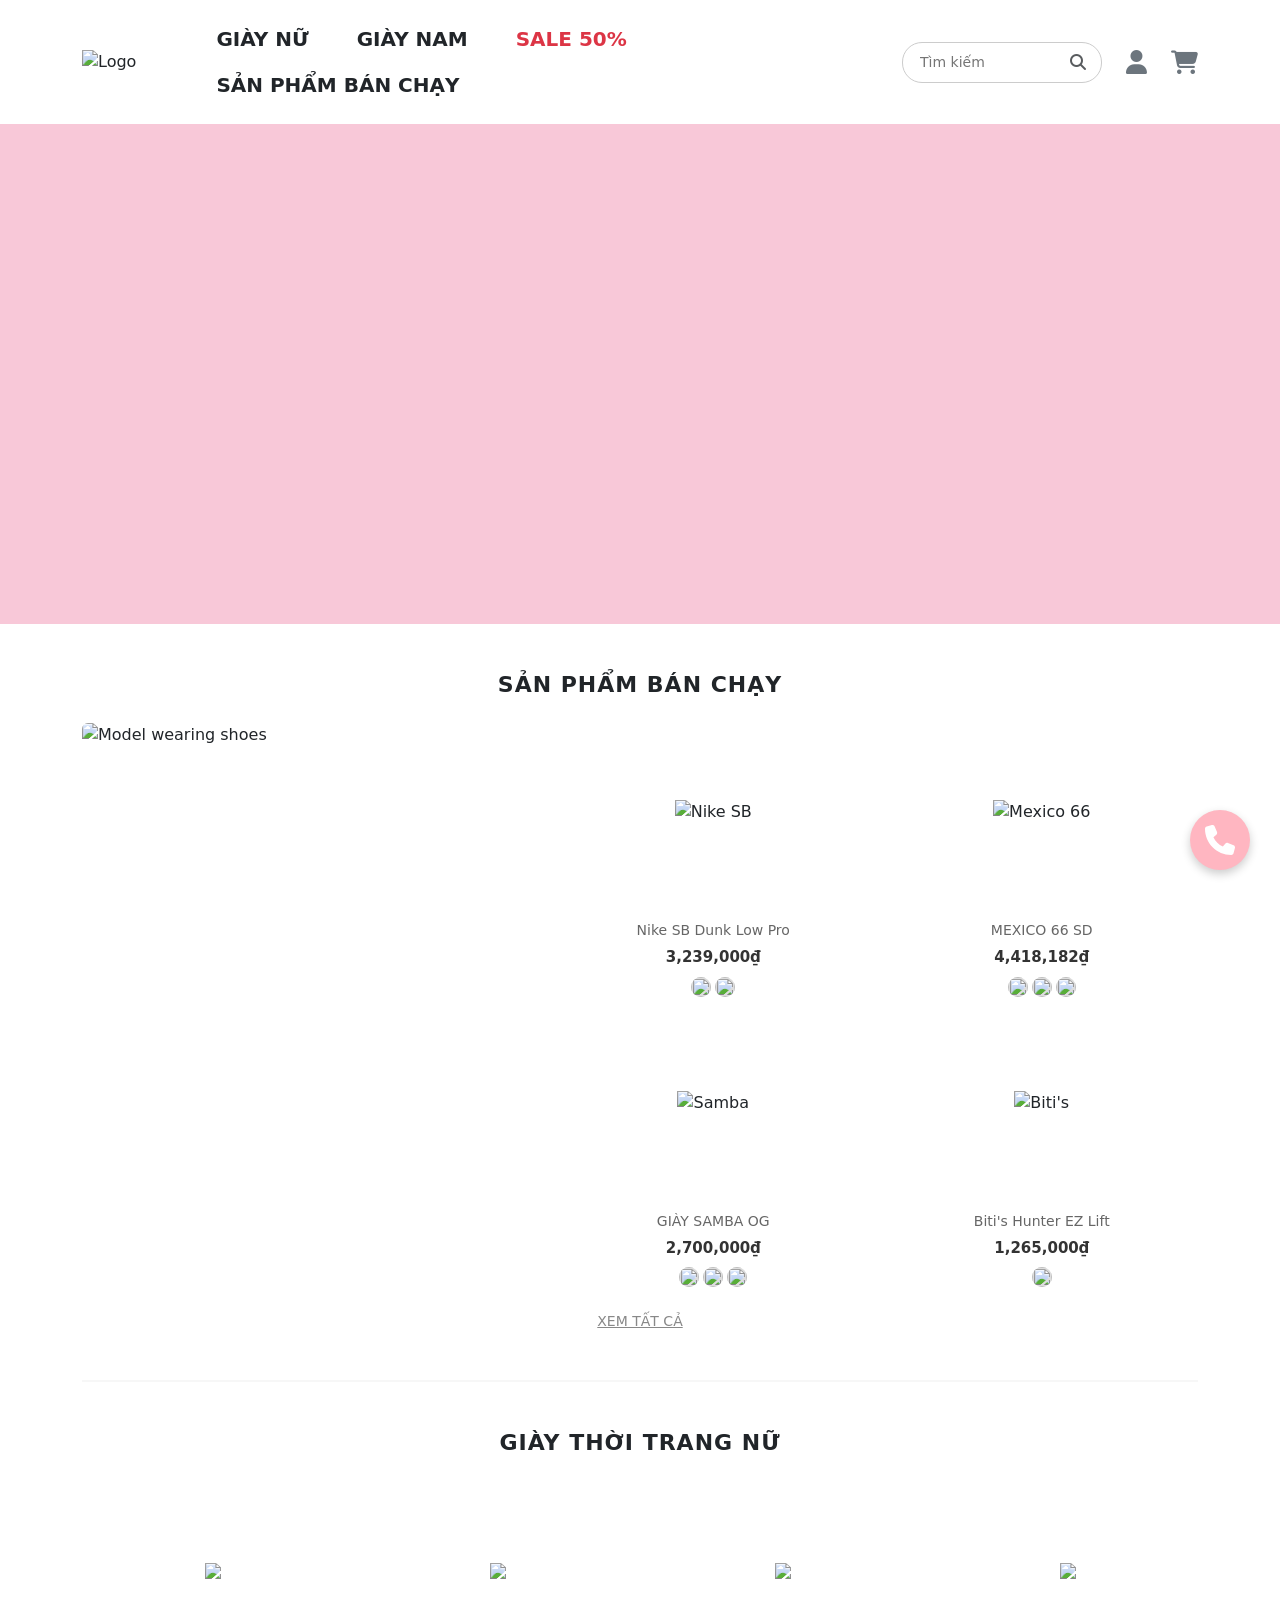
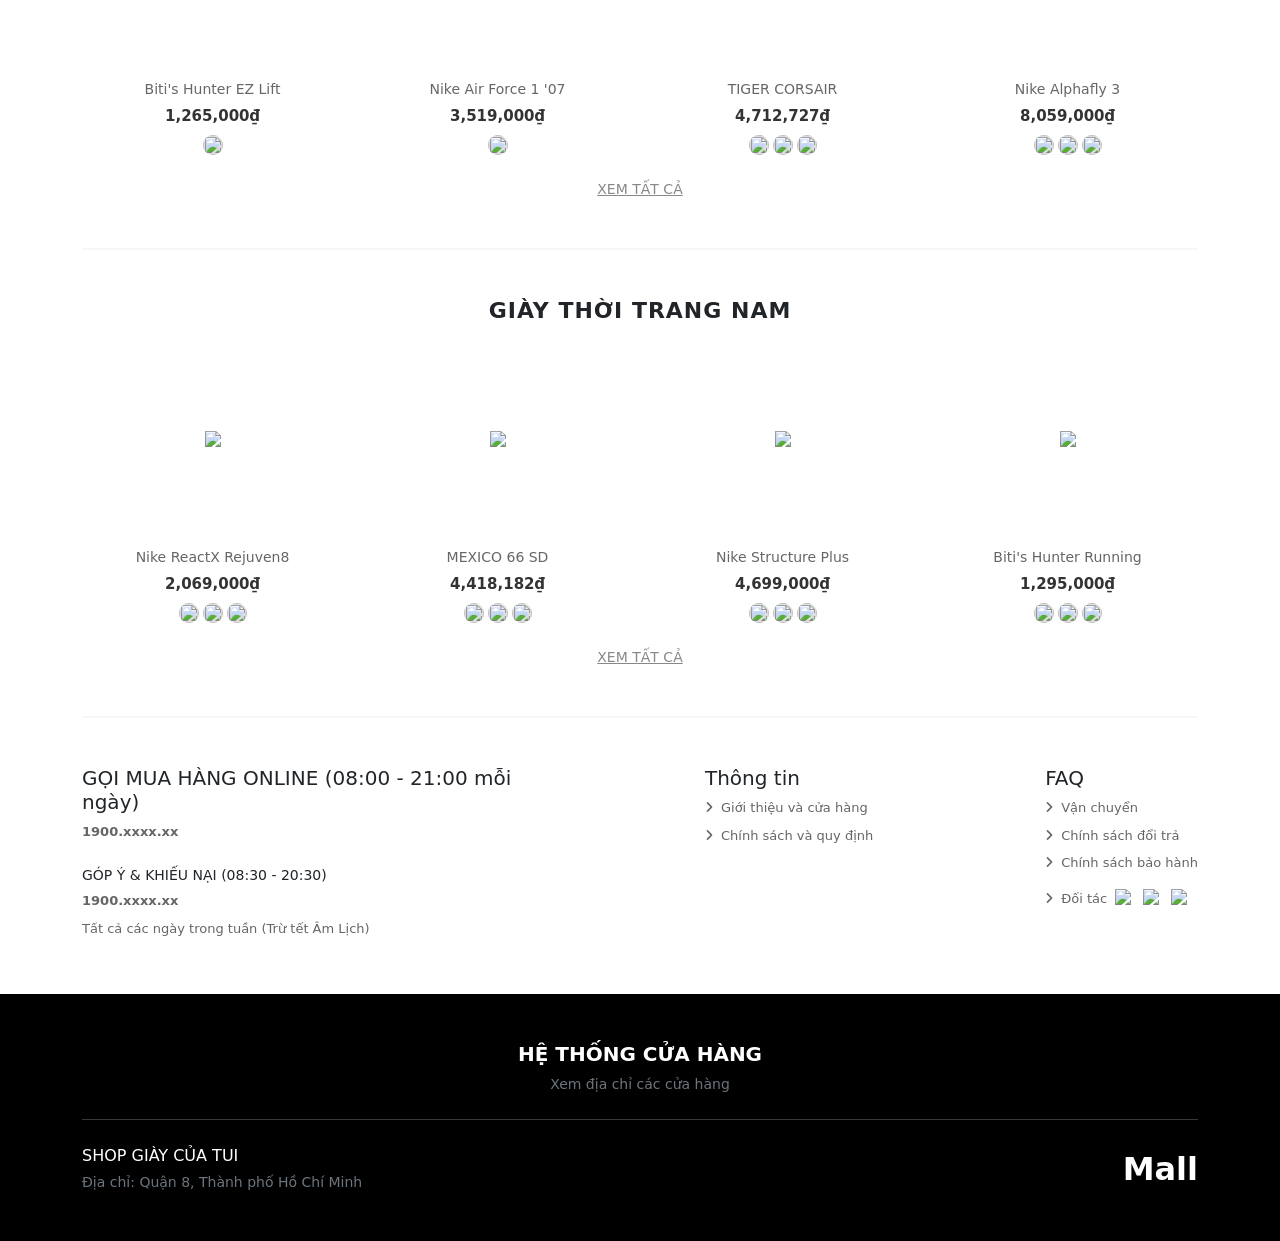
==== Web bán giày/index.html @ 1544a3ac "Cập nhật thêm các trang mới và 1 vài hình ảnh." ====
<!DOCTYPE html>
<html lang="en">
<head>
    <meta charset="UTF-8">
    <meta name="viewport" content="width=device-width, initial-scale=1.0">
    <title>Shop Giày</title>
    <link rel="stylesheet" href="https://cdnjs.cloudflare.com/ajax/libs/font-awesome/6.4.0/css/all.min.css">
    <link href="https://cdn.jsdelivr.net/npm/bootstrap@5.3.3/dist/css/bootstrap.min.css" rel="stylesheet">
    <link rel="stylesheet" href="style.css">
    <style>
        
        a {
            text-decoration: none;
            color: inherit;
        }
        
        .logo img {
            width: 150px;
            object-fit: contain;
        }
        .nav-menu {
            padding-left: 80px; 
        }
        .search-box {
            border: 1px solid #ccc;
            border-radius: 20px;
            padding: 8px 15px;
            width: 200px;
        }
        .search-box input {
            border: none;
            outline: none;
            width: 100%;
            font-size: 14px;
        }
        .icon-action { font-size: 24px; cursor: pointer; }
        
        /* BANNER */
        .banner {
            width: 100%;
            height: 500px; 
            background-image: url('Image/sale.jpg');
            background-size: cover;
            background-position: center;
            background-color: #f8c8d8; /* Màu nền dự phòng nếu lỗi ảnh */
        }

        /* THÀNH PHẦN CHUNG */
        .section-title {
            font-size: 22px;
            letter-spacing: 1px;
        }
        .view-all {
            font-size: 14px;
            color: #888;
            text-decoration: underline;
        }
        .divider {
            border-top: 2px solid #ddd;
        }

       /* PRODUCT CARD GHI ĐÈ BOOTSTRAP */
        .product-card .img-wrapper {
            width: 100%;
            height: 180px;
            display: flex;
            align-items: center;
            justify-content: center;
            margin-bottom: 10px;
        }
        .product-card .img-wrapper img {
            max-width: 100%;
            max-height: 100%;
            object-fit: contain;
        }
        .product-name {
            font-size: 14px;
            color: #666;
            margin-bottom: 5px;
        }
        .product-price {
            font-size: 15px;
            color: #333;
        }
        .color-dots img {
            width: 20px;
            height: 20px;
            border-radius: 50%;
            object-fit: cover;
            background-color: #ddd; 
        }

        /* FOOTER TÙY CHỈNH */
        .footer-col h4 {
            font-size: 14px;
        }
        .footer-col ul li, .footer-col p {
            font-size: 13px;
            color: #666;
            margin-bottom: 8px;
            cursor: pointer;
        }
        .social-row img { width: 20px; height: 20px; cursor: pointer; }
        .mall-section img {
            width: 80px;
            height: 80px;
            background: #fff;
            border-radius: 8px;
        }

        /* NÚT FLOAT */
        .floating-btn {
            position: fixed;
            bottom: 30px;
            right: 30px;
            width: 60px;
            height: 60px;
            background-color: #ffb6c1;
            border-radius: 50%;
            display: flex;
            align-items: center;
            justify-content: center;
            box-shadow: 0 4px 10px rgba(0,0,0,0.2);
            cursor: pointer;
            z-index: 999;
            transition: 0.3s;
        }
        .floating-btn:hover { background-color: #ff9fb0; }
        .floating-btn svg {
            width: 30px;
            height: 30px;
            fill: #fff;
        }
    </style>
</head>
<body>

    <header class="container d-flex justify-content-between align-items-center py-4">
        <div class="logo">
            <img src="Image/Logo.png" alt="Logo">
        </div>
        <div class="nav-menu d-flex flex-column gap-3 flex-grow-1">
            <div class="d-flex gap-5 fs-5 text-uppercase fw-semibold">
                <a href="giaynu.html">GIÀY NỮ</a>
                <a href="giaynam.html">GIÀY NAM</a>
                <a href="sale.html" class="text-danger">SALE 50%</a>
            </div>
            <div class="fs-5 text-uppercase fw-semibold">
                <a href="banchay.html">SẢN PHẨM BÁN CHẠY</a>
            </div>
        </div>
        <div class="d-flex align-items-center gap-4">
            <div class="search-box d-flex align-items-center">
                <input type="text" placeholder="Tìm kiếm">
                <i class="fa fa-search text-muted"></i>
            </div>
            <i class="fa fa-user icon-action text-secondary" title="User"></i>
            <i class="fa fa-shopping-cart icon-action text-secondary" title="Cart"></i>    
        </div>
    </header>

    <div class="banner mb-5"></div>

    <div class="container mb-5">
        <h1 class="section-title text-center text-uppercase fw-bold mb-4">SẢN PHẨM BÁN CHẠY</h1>
        
        <div class="row g-4 mb-4">
            <div class="col-lg-5">
                <img src="Image/NGƯỜI MẪU.jpeg" alt="Model wearing shoes" class="img-fluid w-100 h-100 object-fit-cover rounded">
            </div>
            
            <div class="col-lg-7">
                <div class="row g-3">
                    <div class="col-6">
                        <div class="card product-card border-0 text-center h-100">
                            <div class="img-wrapper"><img src="Image/Nike SB Dunk Low Pro.avif" alt="Nike SB" class="img-fluid"></div>
                            <div class="card-body p-0 mt-2">
                                <div class="product-name">Nike SB Dunk Low Pro</div>
                                <div class="product-price fw-bold">3,239,000₫</div>
                                <div class="color-dots d-flex justify-content-center gap-1 mt-2">
                                    <img src="" alt=""><img src="" alt="">
                                </div>
                            </div>
                        </div>
                    </div>
                    <div class="col-6">
                        <div class="card product-card border-0 text-center h-100">
                            <div class="img-wrapper"><img src="Image/MEXICO 66 SD.webp" alt="Mexico 66" class="img-fluid"></div>
                            <div class="card-body p-0 mt-2">
                                <div class="product-name">MEXICO 66 SD</div>
                                <div class="product-price fw-bold">4,418,182₫</div>
                                <div class="color-dots d-flex justify-content-center gap-1 mt-2">
                                    <img src="" alt=""><img src="" alt=""><img src="" alt="">
                                </div>
                            </div>
                        </div>
                    </div>
                    <div class="col-6">
                        <div class="card product-card border-0 text-center h-100">
                            <div class="img-wrapper"><img src="Image/SAMBA OG.png" alt="Samba" class="img-fluid"></div>
                            <div class="card-body p-0 mt-2">
                                <div class="product-name">GIÀY SAMBA OG</div>
                                <div class="product-price fw-bold">2,700,000₫</div>
                                <div class="color-dots d-flex justify-content-center gap-1 mt-2">
                                    <img src="" alt=""><img src="" alt=""><img src="" alt="">
                                </div>
                            </div>
                        </div>
                    </div>
                    <div class="col-6">
                        <div class="card product-card border-0 text-center h-100">
                            <div class="img-wrapper"><img src="Image/Biti's Hunter EZ Lift.jpg" alt="Biti's" class="img-fluid"></div>
                            <div class="card-body p-0 mt-2">
                                <div class="product-name">Biti's Hunter EZ Lift</div>
                                <div class="product-price fw-bold">1,265,000₫</div>
                                <div class="color-dots d-flex justify-content-center gap-1 mt-2">
                                    <img src="" alt="">
                                </div>
                            </div>
                        </div>
                    </div>
                </div>
            </div>
        </div>
        
        <a href="banchay.html" class="view-all text-center d-block mb-5">XEM TẤT CẢ</a>
        <hr class="divider">
    </div>

    <div class="container mb-5">
        <h2 class="section-title text-center text-uppercase fw-bold mb-4">GIÀY THỜI TRANG NỮ</h2>
        <div class="row g-4 mb-4">
            <div class="col-6 col-lg-3">
                <div class="card product-card border-0 text-center h-100">
                    <div class="img-wrapper"><img src="Image/Biti's Hunter EZ Lift.jpg" class="img-fluid"></div>
                    <div class="card-body p-0 mt-2">
                        <div class="product-name">Biti's Hunter EZ Lift</div>
                        <div class="product-price fw-bold">1,265,000₫</div>
                        <div class="color-dots d-flex justify-content-center mt-2"><img src=""></div>
                    </div>
                </div>
            </div>
            <div class="col-6 col-lg-3">
                <div class="card product-card border-0 text-center h-100">
                    <div class="img-wrapper"><img src="Image/Nike Air Force 1 '07.avif" class="img-fluid"></div>
                    <div class="card-body p-0 mt-2">
                        <div class="product-name">Nike Air Force 1 '07</div>
                        <div class="product-price fw-bold">3,519,000₫</div>
                        <div class="color-dots d-flex justify-content-center mt-2"><img src=""></div>
                    </div>
                </div>
            </div>
            <div class="col-6 col-lg-3">
                <div class="card product-card border-0 text-center h-100">
                    <div class="img-wrapper"><img src="Image/TIGER CORSAIR.jpg" class="img-fluid"></div>
                    <div class="card-body p-0 mt-2">
                        <div class="product-name">TIGER CORSAIR</div>
                        <div class="product-price fw-bold">4,712,727₫</div>
                        <div class="color-dots d-flex justify-content-center gap-1 mt-2">
                            <img src=""><img src=""><img src="">
                        </div>
                    </div>
                </div>
            </div>
            <div class="col-6 col-lg-3">
                <div class="card product-card border-0 text-center h-100">
                    <div class="img-wrapper"><img src="Image/Nike Alphafly 3.avif" class="img-fluid"></div>
                    <div class="card-body p-0 mt-2">
                        <div class="product-name">Nike Alphafly 3</div>
                        <div class="product-price fw-bold">8,059,000₫</div>
                        <div class="color-dots d-flex justify-content-center gap-1 mt-2">
                            <img src=""><img src=""><img src="">
                        </div>
                    </div>
                </div>
            </div>
        </div>
        <a href="giaynu.html" class="view-all text-center d-block mb-5">XEM TẤT CẢ</a>
        <hr class="divider">
    </div>

    <div class="container mb-5">
        <h2 class="section-title text-center text-uppercase fw-bold mb-4">GIÀY THỜI TRANG NAM</h2>
        <div class="row g-4 mb-4">
            <div class="col-6 col-lg-3">
                <div class="card product-card border-0 text-center h-100">
                    <div class="img-wrapper"><img src="Image/Nike ReactX Rejuven8.avif" class="img-fluid"></div>
                    <div class="card-body p-0 mt-2">
                        <div class="product-name">Nike ReactX Rejuven8</div>
                        <div class="product-price fw-bold">2,069,000₫</div>
                        <div class="color-dots d-flex justify-content-center gap-1 mt-2">
                            <img src=""><img src=""><img src="">
                        </div>
                    </div>
                </div>
            </div>
            <div class="col-6 col-lg-3">
                <div class="card product-card border-0 text-center h-100">
                    <div class="img-wrapper"><img src="Image/MEXICO 66 SD.webp" class="img-fluid"></div>
                    <div class="card-body p-0 mt-2">
                        <div class="product-name">MEXICO 66 SD</div>
                        <div class="product-price fw-bold">4,418,182₫</div>
                        <div class="color-dots d-flex justify-content-center gap-1 mt-2">
                            <img src=""><img src=""><img src="">
                        </div>
                    </div>
                </div>
            </div>
            <div class="col-6 col-lg-3">
                <div class="card product-card border-0 text-center h-100">
                    <div class="img-wrapper"><img src="Image/Nike Structure Plus.avif" class="img-fluid"></div>
                    <div class="card-body p-0 mt-2">
                        <div class="product-name">Nike Structure Plus</div>
                        <div class="product-price fw-bold">4,699,000₫</div>
                        <div class="color-dots d-flex justify-content-center gap-1 mt-2">
                            <img src=""><img src=""><img src="">
                        </div>
                    </div>
                </div>
            </div>
            <div class="col-6 col-lg-3">
                <div class="card product-card border-0 text-center h-100">
                    <div class="img-wrapper"><img src="Image/Bitis Running Nam.jpg" class="img-fluid"></div>
                    <div class="card-body p-0 mt-2">
                        <div class="product-name">Biti's Hunter Running</div>
                        <div class="product-price fw-bold">1,295,000₫</div>
                        <div class="color-dots d-flex justify-content-center gap-1 mt-2">
                            <img src=""><img src=""><img src="">
                        </div>
                    </div>
                </div>
            </div>
        </div>
        <a href="giaynam.html" class="view-all text-center d-block mb-4">XEM TẤT CẢ</a>
    </div>

    <div class="container pb-4">
        <hr class="divider mb-5">
        <div class="row justify-content-between">
            <div class="col-md-5 footer-col mb-4">
                <h5>GỌI MUA HÀNG ONLINE (08:00 - 21:00 mỗi ngày)</h5>
                <p><strong>1900.xxxx.xx</strong></p>
                <h4 style="margin-top: 25px;">GÓP Ý & KHIẾU NẠI (08:30 - 20:30)</h4>
                <p><strong>1900.xxxx.xx</strong></p>
                <p>Tất cả các ngày trong tuần (Trừ tết Âm Lịch)</p>
            </div>
            <div class="col-md-auto footer-col mb-4">
                <h5>Thông tin</h5>
                <ul class="list-unstyled">
                    <li><i class="fa fa-angle-right me-2"></i>Giới thiệu và cửa hàng</li>
                    <li><i class="fa fa-angle-right me-2"></i>Chính sách và quy định</li>
                </ul>
            </div>
            <div class="col-md-auto footer-col mb-4">
                <h5>FAQ</h5>
                <ul class="list-unstyled">
                    <li><i class="fa fa-angle-right me-2"></i>Vận chuyển</li>
                    <li><i class="fa fa-angle-right me-2"></i>Chính sách đổi trả</li>
                    <li><i class="fa fa-angle-right me-2"></i>Chính sách bảo hành</li>
                    <li class="mt-3">
                        <div class="social-row d-flex align-items-center gap-2">
                            <span><i class="fa fa-angle-right me-2"></i>Đối tác</span>
                            <img src="Image/fb.png" alt="FB">
                            <img src="Image/shoppe.png" alt="Shopee">
                            <img src="Image/tiktok.png" alt="Tiktok">
                        </div>
                    </li>
                </ul>
            </div>
        </div>
    </div>

    <footer class="bg-black text-white py-5">
        <div class="container text-center">
            <h3 class="fs-5 fw-semibold mb-2">HỆ THỐNG CỬA HÀNG</h3>
            <p class="text-secondary small mb-4">Xem địa chỉ các cửa hàng</p>
            <hr class="border-secondary opacity-50 mb-4">
            
            <div class="d-flex flex-column flex-md-row justify-content-between align-items-center text-start">
                <div class="info mb-3 mb-md-0">
                    <p class="text-white fw-medium mb-1">SHOP GIÀY CỦA TUI</p>
                    <p class="text-secondary small mb-0">Địa chỉ: Quận 8, Thành phố Hồ Chí Minh</p>
                </div>
                <div class="mall-section d-flex align-items-center gap-3">
                    <span class="fs-2 fw-bold">Mall</span>
                    </div>
            </div>
        </div>
    </footer>

    <div class="floating-btn">
        <svg xmlns="http://www.w3.org/2000/svg" viewBox="0 0 512 512">
            <path d="M164.9 24.6c-7.7-18.6-28-28.5-47.4-23.2l-88 24C12.1 30.2 0 46 0 64C0 311.4 200.6 512 448 512c18 0 33.8-12.1 38.6-29.5l24-88c5.3-19.4-4.6-39.7-23.2-47.4l-96-40c-16.3-6.8-35.2-2.1-46.3 11.6L304.7 368C234.3 334.7 177.3 277.7 144 207.3L193.3 167c13.7-11.2 18.4-30 11.6-46.3l-40-96z"/>
        </svg>
    </div>

    <script src="https://cdn.jsdelivr.net/npm/bootstrap@5.3.3/dist/js/bootstrap.bundle.min.js"></script>
</body>
</html>
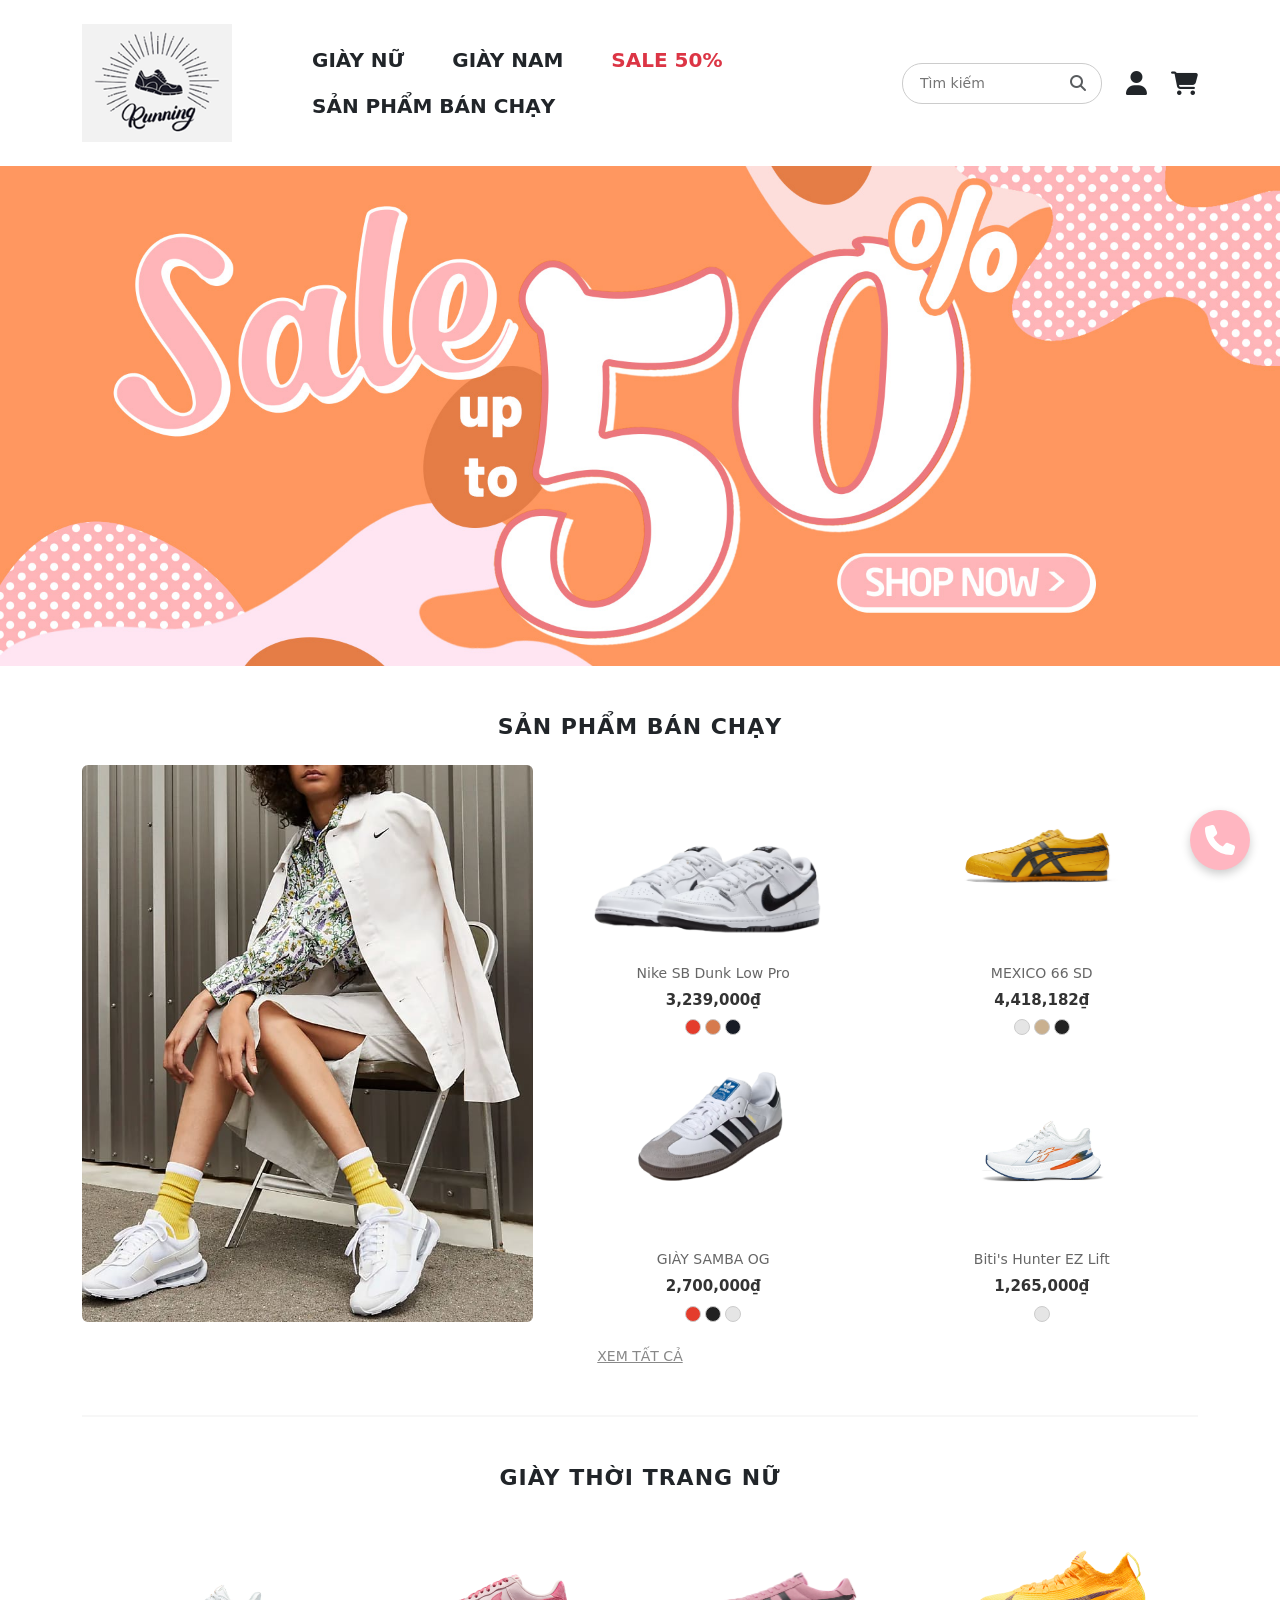
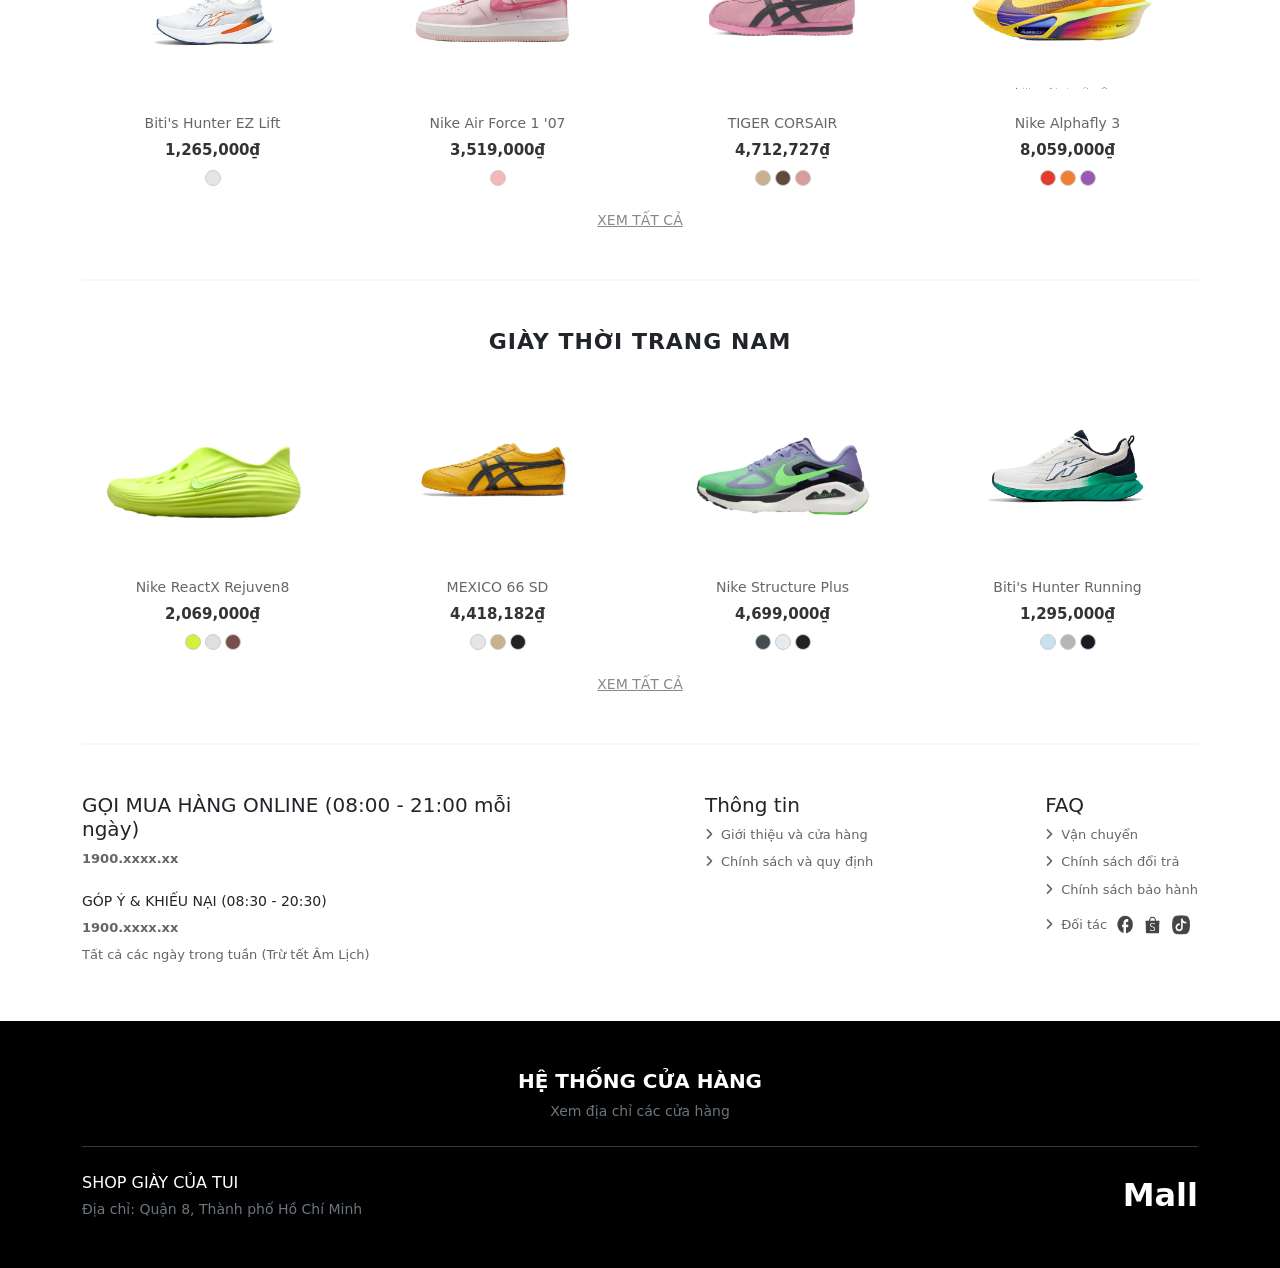
==== commit 22e31ee8: "interacting" ====
--- a/Web bán giày/index.html
+++ b/Web bán giày/index.html
@@ -42,7 +42,7 @@
             background-image: url('Image/sale.jpg');
             background-size: cover;
             background-position: center;
-            background-color: #f8c8d8; /* Màu nền dự phòng nếu lỗi ảnh */
+            background-color: #f8c8d8; 
         }
 
         /* THÀNH PHẦN CHUNG */
@@ -82,15 +82,25 @@
             font-size: 15px;
             color: #333;
         }
-        .color-dots img {
-            width: 20px;
-            height: 20px;
+        
+        /* Đã cập nhật CSS cho ô màu chuẩn theo Giày Nam */
+        .product-card .color-dots {
+            display: flex;
+            justify-content: center;
+            gap: 4px;
+            margin-top: 8px;
+        }
+        .product-card .color-dots .color-dot {
+            width: 16px;
+            height: 16px;
             border-radius: 50%;
-            object-fit: cover;
-            background-color: #ddd; 
-        }
-
-        /* FOOTER TÙY CHỈNH */
+            border: 1px solid #ccc;
+            cursor: pointer;
+            transition: transform 0.2s;
+        }
+        .product-card .color-dots .color-dot:hover { transform: scale(1.2); }
+
+        /* FOOTER */
         .footer-col h4 {
             font-size: 14px;
         }
@@ -131,6 +141,82 @@
             height: 30px;
             fill: #fff;
         }
+
+        /* RESPONSIVE */
+    @media (max-width: 767.98px) {
+    
+        header.container {
+            flex-direction: column !important; /* Xếp dọc các phần tử */
+            gap: 15px;
+            text-align: center;
+        }
+        .nav-menu {
+            padding-left: 0 !important; /* Bỏ khoảng trống bên trái */
+        }
+        .nav-menu .top-nav {
+            flex-wrap: wrap; /* Cho phép rớt dòng nếu menu quá dài */
+            justify-content: center;
+            gap: 15px !important;
+            font-size: 16px !important;
+        }
+        .nav-menu .bottom-nav {
+            font-size: 16px !important;
+        }
+        .search-box {
+            width: 100% !important; /* Ô tìm kiếm tràn viền điện thoại */
+        }
+        .banner {
+            height: 250px !important; /* Thu nhỏ chiều cao banner */
+        }
+
+        .category-title, .section-title {
+            font-size: 24px !important; /* Chữ tiêu đề nhỏ lại */
+        }
+        .product-card .img-wrapper {
+            height: 140px !important; /* Ảnh sản phẩm lùn xuống cho vừa màn hình nhỏ */
+        }
+        .product-name {
+            font-size: 13px !important;
+        }
+        .product-price {
+            font-size: 14px !important;
+        }
+
+        /*Form */
+        .login-box, .account-banner {
+            padding: 40px 20px !important; 
+        }
+        .login-box h1 {
+            font-size: 28px !important;
+        }
+        .benefits-box {
+            padding-left: 0 !important;
+            border-left: none !important;
+            border-top: 1px solid #ddd; 
+            padding-top: 30px;
+            margin-top: 20px;
+        }
+        .footer-col {
+            text-align: center;
+            margin-bottom: 30px !important;
+        }
+        .social-row {
+            justify-content: center !important; 
+        }
+        .footer-black-bottom {
+            flex-direction: column;
+            text-align: center !important;
+            gap: 20px;  
+        }
+        .mall-section {
+            justify-content: center !important;
+        }
+    }
+    @media (max-width: 575.98px) {
+    .nav-menu .top-nav {
+        flex-direction: column; 
+        gap: 10px !important;
+    }
     </style>
 </head>
 <body>
@@ -154,8 +240,8 @@
                 <input type="text" placeholder="Tìm kiếm">
                 <i class="fa fa-search text-muted"></i>
             </div>
-            <i class="fa fa-user icon-action text-secondary" title="User"></i>
-            <i class="fa fa-shopping-cart icon-action text-secondary" title="Cart"></i>    
+            <a href="login.html" class="fa fa-user fs-4" title="User"></a>
+            <a href="cart.html" class="fa fa-shopping-cart fs-4" title="Cart"></a>
         </div>
     </header>
 
@@ -173,12 +259,14 @@
                 <div class="row g-3">
                     <div class="col-6">
                         <div class="card product-card border-0 text-center h-100">
-                            <div class="img-wrapper"><img src="Image/Nike SB Dunk Low Pro.avif" alt="Nike SB" class="img-fluid"></div>
+                            <div class="img-wrapper"><img src="Image/duck low.png" alt="Nike SB" class="img-fluid"></div>
                             <div class="card-body p-0 mt-2">
                                 <div class="product-name">Nike SB Dunk Low Pro</div>
                                 <div class="product-price fw-bold">3,239,000₫</div>
-                                <div class="color-dots d-flex justify-content-center gap-1 mt-2">
-                                    <img src="" alt=""><img src="" alt="">
+                                <div class="color-dots">
+                                    <div class="color-dot" style="background-color: #e43c2c;"></div>
+                                    <div class="color-dot" style="background-color: #d67a4d;"></div>
+                                    <div class="color-dot" style="background-color: #171c26;"></div>
                                 </div>
                             </div>
                         </div>
@@ -189,20 +277,24 @@
                             <div class="card-body p-0 mt-2">
                                 <div class="product-name">MEXICO 66 SD</div>
                                 <div class="product-price fw-bold">4,418,182₫</div>
-                                <div class="color-dots d-flex justify-content-center gap-1 mt-2">
-                                    <img src="" alt=""><img src="" alt=""><img src="" alt="">
+                                <div class="color-dots">
+                                    <div class="color-dot" style="background-color: #e5e5e5;"></div>
+                                    <div class="color-dot" style="background-color: #c9b08f;"></div>
+                                    <div class="color-dot" style="background-color: #222;"></div>
                                 </div>
                             </div>
                         </div>
                     </div>
                     <div class="col-6">
                         <div class="card product-card border-0 text-center h-100">
-                            <div class="img-wrapper"><img src="Image/SAMBA OG.png" alt="Samba" class="img-fluid"></div>
+                            <div class="img-wrapper"><img src="Image/samba.png" alt="Samba" class="img-fluid"></div>
                             <div class="card-body p-0 mt-2">
                                 <div class="product-name">GIÀY SAMBA OG</div>
                                 <div class="product-price fw-bold">2,700,000₫</div>
-                                <div class="color-dots d-flex justify-content-center gap-1 mt-2">
-                                    <img src="" alt=""><img src="" alt=""><img src="" alt="">
+                                <div class="color-dots">
+                                    <div class="color-dot" style="background-color: #e43c2c;"></div>
+                                    <div class="color-dot" style="background-color: #222;"></div>
+                                    <div class="color-dot" style="background-color: #e5e5e5;"></div>
                                 </div>
                             </div>
                         </div>
@@ -213,8 +305,8 @@
                             <div class="card-body p-0 mt-2">
                                 <div class="product-name">Biti's Hunter EZ Lift</div>
                                 <div class="product-price fw-bold">1,265,000₫</div>
-                                <div class="color-dots d-flex justify-content-center gap-1 mt-2">
-                                    <img src="" alt="">
+                                <div class="color-dots">
+                                    <div class="color-dot" style="background-color: #e5e5e5;"></div>
                                 </div>
                             </div>
                         </div>
@@ -236,17 +328,21 @@
                     <div class="card-body p-0 mt-2">
                         <div class="product-name">Biti's Hunter EZ Lift</div>
                         <div class="product-price fw-bold">1,265,000₫</div>
-                        <div class="color-dots d-flex justify-content-center mt-2"><img src=""></div>
-                    </div>
-                </div>
-            </div>
-            <div class="col-6 col-lg-3">
-                <div class="card product-card border-0 text-center h-100">
-                    <div class="img-wrapper"><img src="Image/Nike Air Force 1 '07.avif" class="img-fluid"></div>
+                        <div class="color-dots">
+                            <div class="color-dot" style="background-color: #e5e5e5;"></div>
+                        </div>
+                    </div>
+                </div>
+            </div>
+            <div class="col-6 col-lg-3">
+                <div class="card product-card border-0 text-center h-100">
+                    <div class="img-wrapper"><img src="Image/nike 107.png" class="img-fluid"></div>
                     <div class="card-body p-0 mt-2">
                         <div class="product-name">Nike Air Force 1 '07</div>
                         <div class="product-price fw-bold">3,519,000₫</div>
-                        <div class="color-dots d-flex justify-content-center mt-2"><img src=""></div>
+                        <div class="color-dots">
+                            <div class="color-dot" style="background-color: #f4b8b8;"></div>
+                        </div>
                     </div>
                 </div>
             </div>
@@ -256,20 +352,24 @@
                     <div class="card-body p-0 mt-2">
                         <div class="product-name">TIGER CORSAIR</div>
                         <div class="product-price fw-bold">4,712,727₫</div>
-                        <div class="color-dots d-flex justify-content-center gap-1 mt-2">
-                            <img src=""><img src=""><img src="">
-                        </div>
-                    </div>
-                </div>
-            </div>
-            <div class="col-6 col-lg-3">
-                <div class="card product-card border-0 text-center h-100">
-                    <div class="img-wrapper"><img src="Image/Nike Alphafly 3.avif" class="img-fluid"></div>
+                        <div class="color-dots">
+                            <div class="color-dot" style="background-color: #c9b08f;"></div>
+                            <div class="color-dot" style="background-color: #5e4b3c;"></div>
+                            <div class="color-dot" style="background-color: #d99c9c;"></div>
+                        </div>
+                    </div>
+                </div>
+            </div>
+            <div class="col-6 col-lg-3">
+                <div class="card product-card border-0 text-center h-100">
+                    <div class="img-wrapper"><img src="Image/nike alpha 3.png" class="img-fluid"></div>
                     <div class="card-body p-0 mt-2">
                         <div class="product-name">Nike Alphafly 3</div>
                         <div class="product-price fw-bold">8,059,000₫</div>
-                        <div class="color-dots d-flex justify-content-center gap-1 mt-2">
-                            <img src=""><img src=""><img src="">
+                        <div class="color-dots">
+                            <div class="color-dot" style="background-color: #e43c2c;"></div>
+                            <div class="color-dot" style="background-color: #f27d35;"></div>
+                            <div class="color-dot" style="background-color: #9b59b6;"></div>
                         </div>
                     </div>
                 </div>
@@ -284,12 +384,14 @@
         <div class="row g-4 mb-4">
             <div class="col-6 col-lg-3">
                 <div class="card product-card border-0 text-center h-100">
-                    <div class="img-wrapper"><img src="Image/Nike ReactX Rejuven8.avif" class="img-fluid"></div>
+                    <div class="img-wrapper"><img src="Image/nikereact 8.png" class="img-fluid"></div>
                     <div class="card-body p-0 mt-2">
                         <div class="product-name">Nike ReactX Rejuven8</div>
                         <div class="product-price fw-bold">2,069,000₫</div>
-                        <div class="color-dots d-flex justify-content-center gap-1 mt-2">
-                            <img src=""><img src=""><img src="">
+                        <div class="color-dots">
+                            <div class="color-dot" style="background-color: #d1f238;"></div>
+                            <div class="color-dot" style="background-color: #e0e0e0;"></div>
+                            <div class="color-dot" style="background-color: #7b4e4e;"></div>
                         </div>
                     </div>
                 </div>
@@ -300,20 +402,24 @@
                     <div class="card-body p-0 mt-2">
                         <div class="product-name">MEXICO 66 SD</div>
                         <div class="product-price fw-bold">4,418,182₫</div>
-                        <div class="color-dots d-flex justify-content-center gap-1 mt-2">
-                            <img src=""><img src=""><img src="">
-                        </div>
-                    </div>
-                </div>
-            </div>
-            <div class="col-6 col-lg-3">
-                <div class="card product-card border-0 text-center h-100">
-                    <div class="img-wrapper"><img src="Image/Nike Structure Plus.avif" class="img-fluid"></div>
+                        <div class="color-dots">
+                            <div class="color-dot" style="background-color: #e5e5e5;"></div>
+                            <div class="color-dot" style="background-color: #c9b08f;"></div>
+                            <div class="color-dot" style="background-color: #222;"></div>
+                        </div>
+                    </div>
+                </div>
+            </div>
+            <div class="col-6 col-lg-3">
+                <div class="card product-card border-0 text-center h-100">
+                    <div class="img-wrapper"><img src="Image/nike plus.png" class="img-fluid"></div>
                     <div class="card-body p-0 mt-2">
                         <div class="product-name">Nike Structure Plus</div>
                         <div class="product-price fw-bold">4,699,000₫</div>
-                        <div class="color-dots d-flex justify-content-center gap-1 mt-2">
-                            <img src=""><img src=""><img src="">
+                        <div class="color-dots">
+                            <div class="color-dot" style="background-color: #434d4f;"></div>
+                            <div class="color-dot" style="background-color: #e4ebf1;"></div>
+                            <div class="color-dot" style="background-color: #222;"></div>
                         </div>
                     </div>
                 </div>
@@ -324,8 +430,10 @@
                     <div class="card-body p-0 mt-2">
                         <div class="product-name">Biti's Hunter Running</div>
                         <div class="product-price fw-bold">1,295,000₫</div>
-                        <div class="color-dots d-flex justify-content-center gap-1 mt-2">
-                            <img src=""><img src=""><img src="">
+                        <div class="color-dots">
+                            <div class="color-dot" style="background-color: #c9e0ef;"></div>
+                            <div class="color-dot" style="background-color: #b5b5b5;"></div>
+                            <div class="color-dot" style="background-color: #1a1a24;"></div>
                         </div>
                     </div>
                 </div>
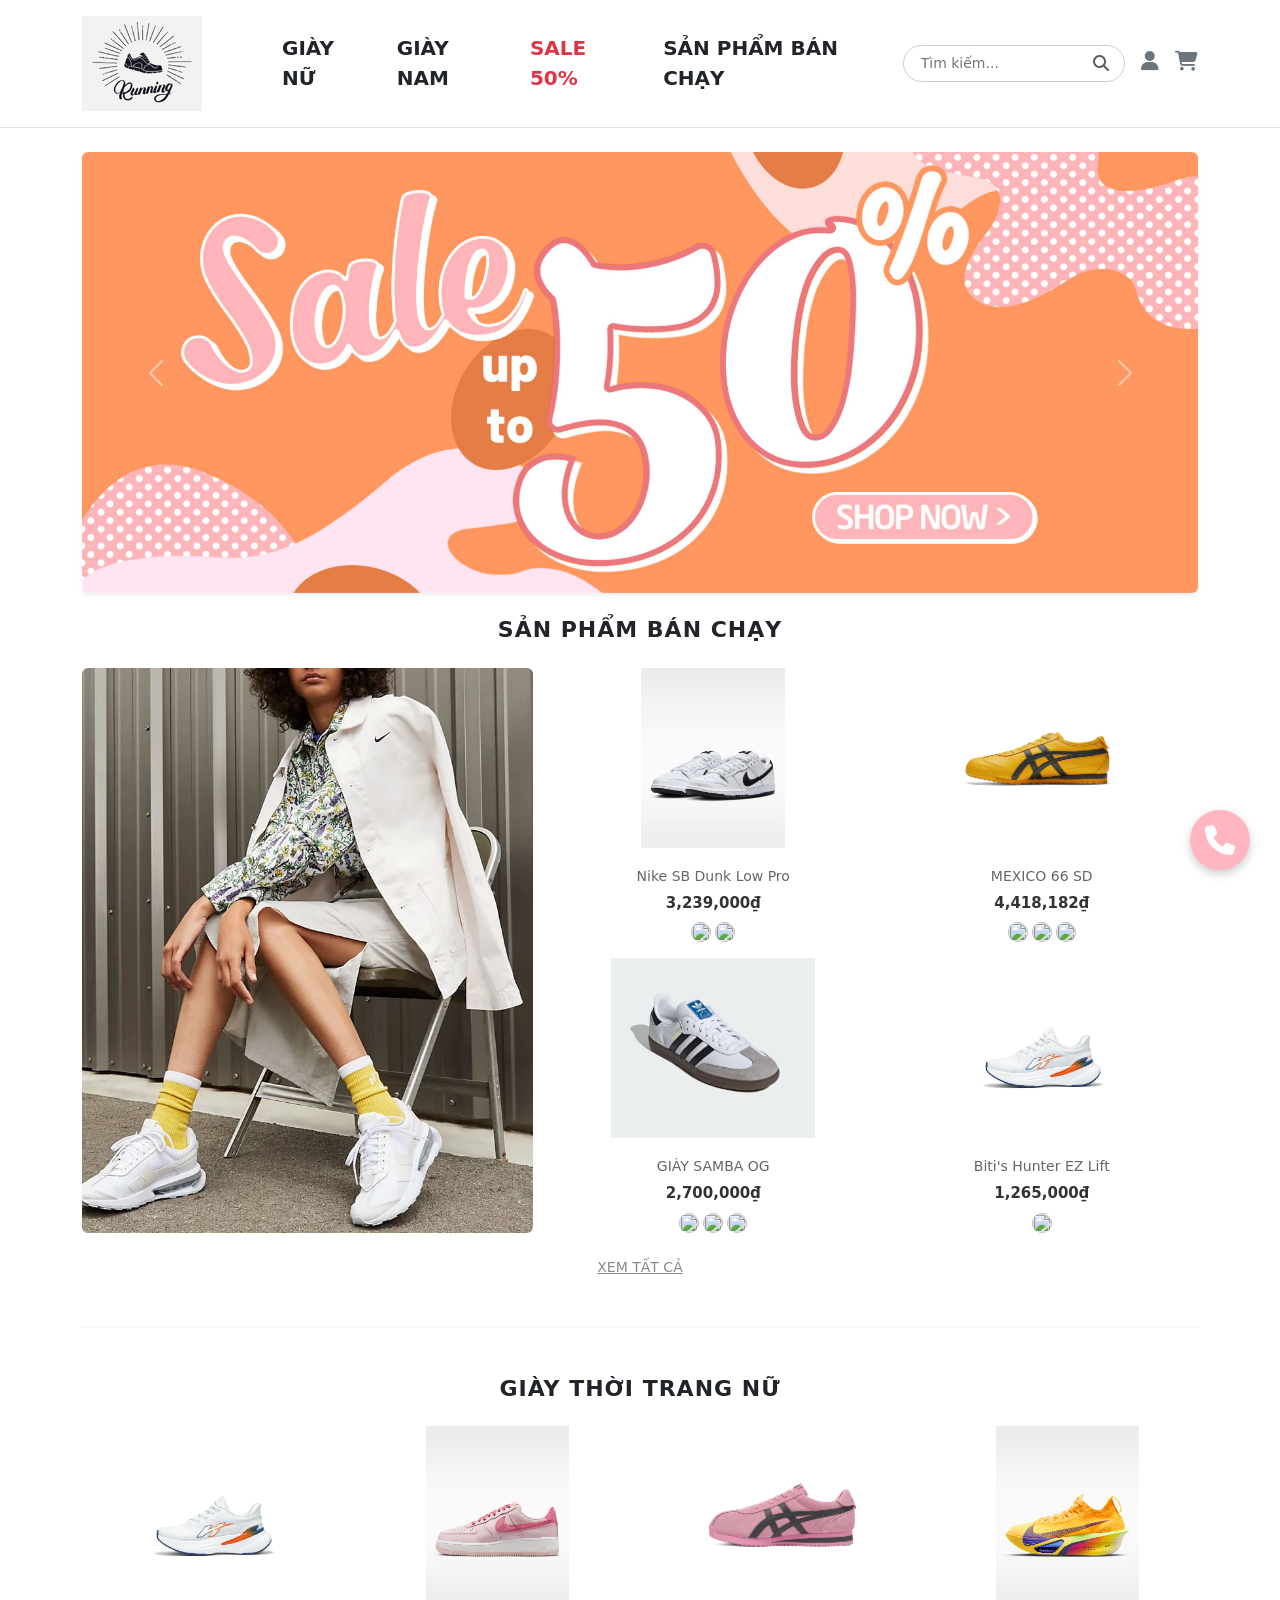
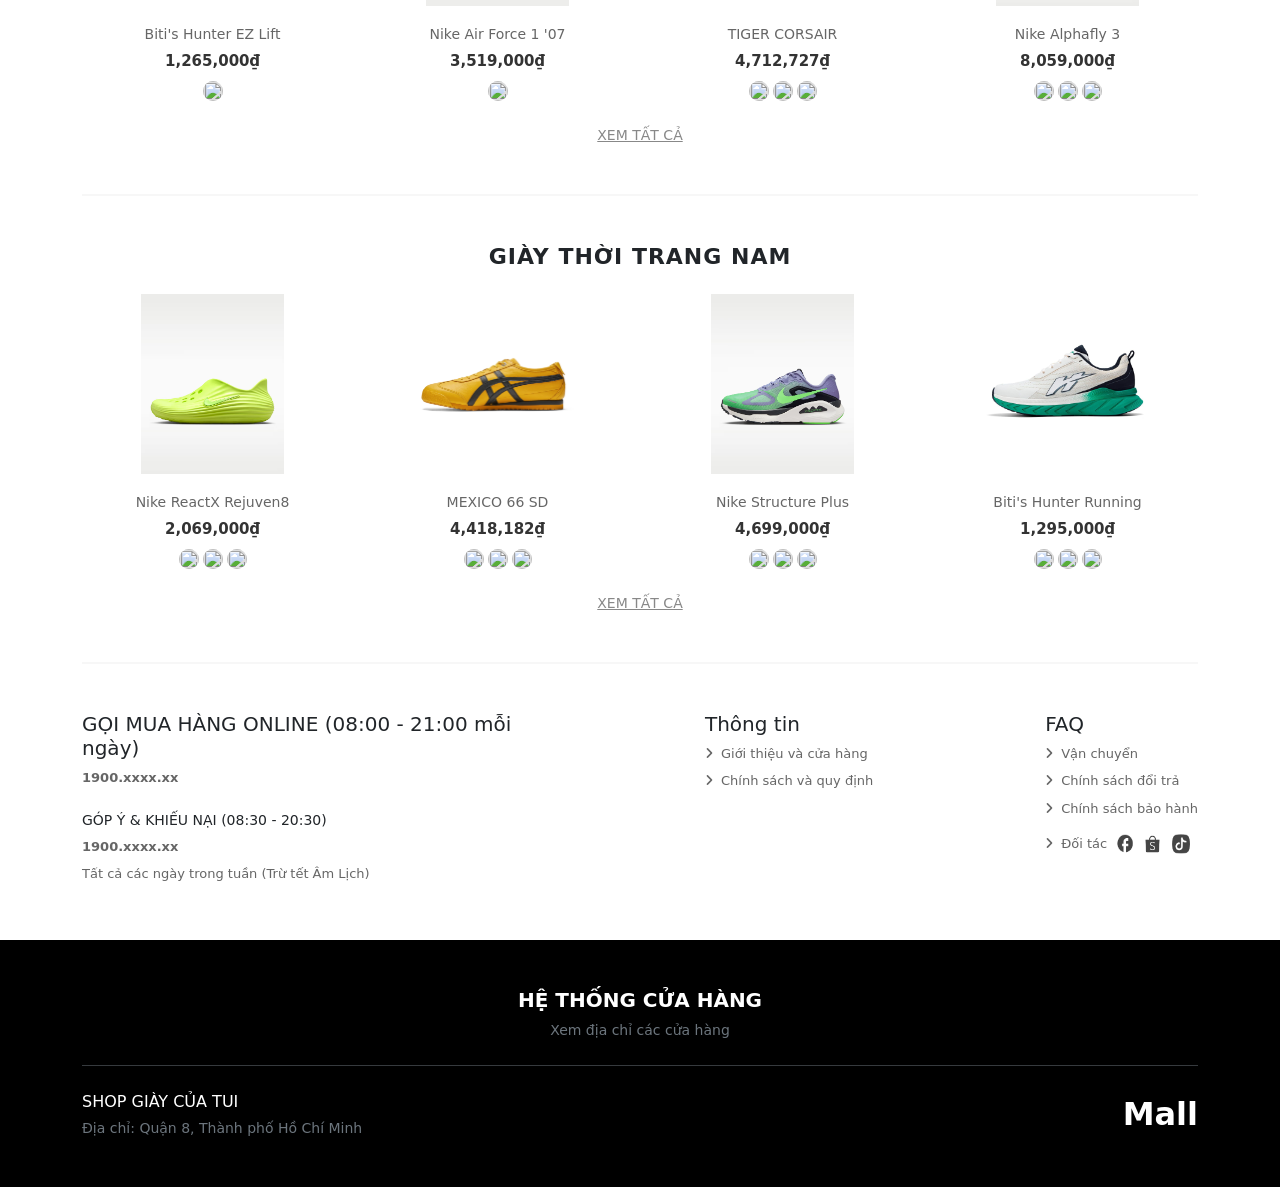
==== commit bbdde80d: "update: code dở dang phần giao diện giày nữ" ====
--- a/Web bán giày/index.html
+++ b/Web bán giày/index.html
@@ -1,5 +1,6 @@
 <!DOCTYPE html>
 <html lang="en">
+
 <head>
     <meta charset="UTF-8">
     <meta name="viewport" content="width=device-width, initial-scale=1.0">
@@ -8,41 +9,48 @@
     <link href="https://cdn.jsdelivr.net/npm/bootstrap@5.3.3/dist/css/bootstrap.min.css" rel="stylesheet">
     <link rel="stylesheet" href="style.css">
     <style>
-        
         a {
             text-decoration: none;
             color: inherit;
         }
-        
+
         .logo img {
             width: 150px;
             object-fit: contain;
         }
+
         .nav-menu {
-            padding-left: 80px; 
-        }
+            padding-left: 80px;
+        }
+
         .search-box {
             border: 1px solid #ccc;
             border-radius: 20px;
             padding: 8px 15px;
             width: 200px;
         }
+
         .search-box input {
             border: none;
             outline: none;
             width: 100%;
             font-size: 14px;
         }
-        .icon-action { font-size: 24px; cursor: pointer; }
-        
+
+        .icon-action {
+            font-size: 24px;
+            cursor: pointer;
+        }
+
         /* BANNER */
         .banner {
             width: 100%;
-            height: 500px; 
+            height: 500px;
             background-image: url('Image/sale.jpg');
             background-size: cover;
             background-position: center;
-            background-color: #f8c8d8; 
+            background-color: #f8c8d8;
+            /* Màu nền dự phòng nếu lỗi ảnh */
         }
 
         /* THÀNH PHẦN CHUNG */
@@ -50,16 +58,18 @@
             font-size: 22px;
             letter-spacing: 1px;
         }
+
         .view-all {
             font-size: 14px;
             color: #888;
             text-decoration: underline;
         }
+
         .divider {
             border-top: 2px solid #ddd;
         }
 
-       /* PRODUCT CARD GHI ĐÈ BOOTSTRAP */
+        /* PRODUCT CARD GHI ĐÈ BOOTSTRAP */
         .product-card .img-wrapper {
             width: 100%;
             height: 180px;
@@ -68,49 +78,51 @@
             justify-content: center;
             margin-bottom: 10px;
         }
+
         .product-card .img-wrapper img {
             max-width: 100%;
             max-height: 100%;
             object-fit: contain;
         }
+
         .product-name {
             font-size: 14px;
             color: #666;
             margin-bottom: 5px;
         }
+
         .product-price {
             font-size: 15px;
             color: #333;
         }
-        
-        /* Đã cập nhật CSS cho ô màu chuẩn theo Giày Nam */
-        .product-card .color-dots {
-            display: flex;
-            justify-content: center;
-            gap: 4px;
-            margin-top: 8px;
-        }
-        .product-card .color-dots .color-dot {
-            width: 16px;
-            height: 16px;
+
+        .color-dots img {
+            width: 20px;
+            height: 20px;
             border-radius: 50%;
-            border: 1px solid #ccc;
-            cursor: pointer;
-            transition: transform 0.2s;
-        }
-        .product-card .color-dots .color-dot:hover { transform: scale(1.2); }
-
-        /* FOOTER */
+            object-fit: cover;
+            background-color: #ddd;
+        }
+
+        /* FOOTER TÙY CHỈNH */
         .footer-col h4 {
             font-size: 14px;
         }
-        .footer-col ul li, .footer-col p {
+
+        .footer-col ul li,
+        .footer-col p {
             font-size: 13px;
             color: #666;
             margin-bottom: 8px;
             cursor: pointer;
         }
-        .social-row img { width: 20px; height: 20px; cursor: pointer; }
+
+        .social-row img {
+            width: 20px;
+            height: 20px;
+            cursor: pointer;
+        }
+
         .mall-section img {
             width: 80px;
             height: 80px;
@@ -130,183 +142,159 @@
             display: flex;
             align-items: center;
             justify-content: center;
-            box-shadow: 0 4px 10px rgba(0,0,0,0.2);
+            box-shadow: 0 4px 10px rgba(0, 0, 0, 0.2);
             cursor: pointer;
             z-index: 999;
             transition: 0.3s;
         }
-        .floating-btn:hover { background-color: #ff9fb0; }
+
+        .floating-btn:hover {
+            background-color: #ff9fb0;
+        }
+
         .floating-btn svg {
             width: 30px;
             height: 30px;
             fill: #fff;
         }
-
-        /* RESPONSIVE */
-    @media (max-width: 767.98px) {
-    
-        header.container {
-            flex-direction: column !important; /* Xếp dọc các phần tử */
-            gap: 15px;
-            text-align: center;
-        }
-        .nav-menu {
-            padding-left: 0 !important; /* Bỏ khoảng trống bên trái */
-        }
-        .nav-menu .top-nav {
-            flex-wrap: wrap; /* Cho phép rớt dòng nếu menu quá dài */
-            justify-content: center;
-            gap: 15px !important;
-            font-size: 16px !important;
-        }
-        .nav-menu .bottom-nav {
-            font-size: 16px !important;
-        }
-        .search-box {
-            width: 100% !important; /* Ô tìm kiếm tràn viền điện thoại */
-        }
-        .banner {
-            height: 250px !important; /* Thu nhỏ chiều cao banner */
-        }
-
-        .category-title, .section-title {
-            font-size: 24px !important; /* Chữ tiêu đề nhỏ lại */
-        }
-        .product-card .img-wrapper {
-            height: 140px !important; /* Ảnh sản phẩm lùn xuống cho vừa màn hình nhỏ */
-        }
-        .product-name {
-            font-size: 13px !important;
-        }
-        .product-price {
-            font-size: 14px !important;
-        }
-
-        /*Form */
-        .login-box, .account-banner {
-            padding: 40px 20px !important; 
-        }
-        .login-box h1 {
-            font-size: 28px !important;
-        }
-        .benefits-box {
-            padding-left: 0 !important;
-            border-left: none !important;
-            border-top: 1px solid #ddd; 
-            padding-top: 30px;
-            margin-top: 20px;
-        }
-        .footer-col {
-            text-align: center;
-            margin-bottom: 30px !important;
-        }
-        .social-row {
-            justify-content: center !important; 
-        }
-        .footer-black-bottom {
-            flex-direction: column;
-            text-align: center !important;
-            gap: 20px;  
-        }
-        .mall-section {
-            justify-content: center !important;
-        }
-    }
-    @media (max-width: 575.98px) {
-    .nav-menu .top-nav {
-        flex-direction: column; 
-        gap: 10px !important;
-    }
     </style>
 </head>
+
 <body>
-
-    <header class="container d-flex justify-content-between align-items-center py-4">
-        <div class="logo">
-            <img src="Image/Logo.png" alt="Logo">
-        </div>
-        <div class="nav-menu d-flex flex-column gap-3 flex-grow-1">
-            <div class="d-flex gap-5 fs-5 text-uppercase fw-semibold">
-                <a href="giaynu.html">GIÀY NỮ</a>
-                <a href="giaynam.html">GIÀY NAM</a>
-                <a href="sale.html" class="text-danger">SALE 50%</a>
-            </div>
-            <div class="fs-5 text-uppercase fw-semibold">
-                <a href="banchay.html">SẢN PHẨM BÁN CHẠY</a>
-            </div>
-        </div>
-        <div class="d-flex align-items-center gap-4">
-            <div class="search-box d-flex align-items-center">
-                <input type="text" placeholder="Tìm kiếm">
-                <i class="fa fa-search text-muted"></i>
-            </div>
-            <a href="login.html" class="fa fa-user fs-4" title="User"></a>
-            <a href="cart.html" class="fa fa-shopping-cart fs-4" title="Cart"></a>
+    <header class="navbar navbar-expand-lg navbar-light bg-white border-bottom py-3 sticky-top">
+        <div class="container align-items-center">
+            <button class="navbar-toggler shadow-none border-0 pe-2" type="button" data-bs-toggle="offcanvas"
+                data-bs-target="#offcanvasMenu" aria-controls="offcanvasMenu" aria-label="Toggle navigation">
+                <span class="navbar-toggler-icon"></span>
+            </button>
+
+            <a class="navbar-brand logo p-0 m-0 mx-auto mx-lg-0" href="index.html">
+                <img src="Image/Logo.png" alt="Logo" style="width: 120px; object-fit: contain;">
+            </a>
+
+            <div class="offcanvas offcanvas-start" tabindex="-1" id="offcanvasMenu"
+                aria-labelledby="offcanvasMenuLabel">
+
+                <div class="offcanvas-header border-bottom d-lg-none">
+                    <img src="Image/Logo.png" alt="Logo" style="width: 100px;">
+                    <button type="button" class="btn-close shadow-none" data-bs-dismiss="offcanvas"
+                        aria-label="Close"></button>
+                </div>
+
+                <div class="offcanvas-body">
+                    <div
+                        class="nav-menu d-flex flex-column flex-lg-row gap-3 gap-lg-4 flex-grow-1 justify-content-center align-items-start align-items-lg-center w-100">
+                        <div class="d-flex flex-column flex-lg-row gap-3 gap-lg-4 fs-5 text-uppercase fw-semibold">
+                            <a href="giaynu.html" class="nav-link">GIÀY NỮ</a>
+                            <a href="giaynam.html" class="nav-link">GIÀY NAM</a>
+                            <a href="sale.html" class="nav-link text-danger">SALE 50%</a>
+                        </div>
+                        <div class="fs-5 text-uppercase fw-semibold mt-2 mt-lg-0">
+                            <a href="banchay.html" class="nav-link">SẢN PHẨM BÁN CHẠY</a>
+                        </div>
+                    </div>
+                </div>
+            </div>
+
+            <div class="d-flex align-items-center gap-3">
+                <div class="search-box d-none d-md-flex align-items-center w-auto"
+                    style="border: 1px solid #ccc; border-radius: 20px; padding: 6px 15px; width: 180px;">
+                    <input type="text" placeholder="Tìm kiếm..." class="w-100"
+                        style="border: none; outline: none; font-size: 14px;">
+                    <i class="fa fa-search text-muted"></i>
+                </div>
+
+                <a href="dangky.html" class="text-secondary"><i class="fa fa-user fs-5 icon-action"
+                        title="User"></i></a>
+                <a href="#" class="text-secondary"><i class="fa fa-shopping-cart fs-5 icon-action" title="Cart"></i></a>
+            </div>
+
         </div>
     </header>
 
-    <div class="banner mb-5"></div>
+    <div id="simpleBanner" class="carousel slide container my-4" data-bs-ride="carousel" data-bs-interval="3000">
+
+        <div class="carousel-inner shadow-sm rounded">
+            <div class="carousel-item active">
+                <img src="Image/sale.jpg" class="d-block w-100" alt="Banner 1">
+            </div>
+            <div class="carousel-item">
+                <img src="Image/banner2.jpg" class="d-block w-100" alt="Banner 2">
+            </div>
+            <div class="carousel-item">
+                <img src="Image/banner3.jpg" class="d-block w-100" alt="Banner 3">
+            </div>
+        </div>
+
+        <button class="carousel-control-prev" type="button" data-bs-target="#simpleBanner" data-bs-slide="prev">
+            <span class="carousel-control-prev-icon" aria-hidden="true"></span>
+            <span class="visually-hidden">Previous</span>
+        </button>
+
+        <button class="carousel-control-next" type="button" data-bs-target="#simpleBanner" data-bs-slide="next">
+            <span class="carousel-control-next-icon" aria-hidden="true"></span>
+            <span class="visually-hidden">Next</span>
+        </button>
+    </div>
 
     <div class="container mb-5">
         <h1 class="section-title text-center text-uppercase fw-bold mb-4">SẢN PHẨM BÁN CHẠY</h1>
-        
+
         <div class="row g-4 mb-4">
             <div class="col-lg-5">
-                <img src="Image/NGƯỜI MẪU.jpeg" alt="Model wearing shoes" class="img-fluid w-100 h-100 object-fit-cover rounded">
-            </div>
-            
+                <img src="Image/NGƯỜI MẪU.jpeg" alt="Model wearing shoes"
+                    class="img-fluid w-100 h-100 object-fit-cover rounded">
+            </div>
+
             <div class="col-lg-7">
                 <div class="row g-3">
                     <div class="col-6">
                         <div class="card product-card border-0 text-center h-100">
-                            <div class="img-wrapper"><img src="Image/duck low.png" alt="Nike SB" class="img-fluid"></div>
+                            <div class="img-wrapper"><img src="Image/Nike SB Dunk Low Pro.avif" alt="Nike SB"
+                                    class="img-fluid"></div>
                             <div class="card-body p-0 mt-2">
                                 <div class="product-name">Nike SB Dunk Low Pro</div>
                                 <div class="product-price fw-bold">3,239,000₫</div>
-                                <div class="color-dots">
-                                    <div class="color-dot" style="background-color: #e43c2c;"></div>
-                                    <div class="color-dot" style="background-color: #d67a4d;"></div>
-                                    <div class="color-dot" style="background-color: #171c26;"></div>
+                                <div class="color-dots d-flex justify-content-center gap-1 mt-2">
+                                    <img src="" alt=""><img src="" alt="">
                                 </div>
                             </div>
                         </div>
                     </div>
                     <div class="col-6">
                         <div class="card product-card border-0 text-center h-100">
-                            <div class="img-wrapper"><img src="Image/MEXICO 66 SD.webp" alt="Mexico 66" class="img-fluid"></div>
+                            <div class="img-wrapper"><img src="Image/MEXICO 66 SD.webp" alt="Mexico 66"
+                                    class="img-fluid"></div>
                             <div class="card-body p-0 mt-2">
                                 <div class="product-name">MEXICO 66 SD</div>
                                 <div class="product-price fw-bold">4,418,182₫</div>
-                                <div class="color-dots">
-                                    <div class="color-dot" style="background-color: #e5e5e5;"></div>
-                                    <div class="color-dot" style="background-color: #c9b08f;"></div>
-                                    <div class="color-dot" style="background-color: #222;"></div>
+                                <div class="color-dots d-flex justify-content-center gap-1 mt-2">
+                                    <img src="" alt=""><img src="" alt=""><img src="" alt="">
                                 </div>
                             </div>
                         </div>
                     </div>
                     <div class="col-6">
                         <div class="card product-card border-0 text-center h-100">
-                            <div class="img-wrapper"><img src="Image/samba.png" alt="Samba" class="img-fluid"></div>
+                            <div class="img-wrapper"><img src="Image/SAMBA OG.png" alt="Samba" class="img-fluid"></div>
                             <div class="card-body p-0 mt-2">
                                 <div class="product-name">GIÀY SAMBA OG</div>
                                 <div class="product-price fw-bold">2,700,000₫</div>
-                                <div class="color-dots">
-                                    <div class="color-dot" style="background-color: #e43c2c;"></div>
-                                    <div class="color-dot" style="background-color: #222;"></div>
-                                    <div class="color-dot" style="background-color: #e5e5e5;"></div>
+                                <div class="color-dots d-flex justify-content-center gap-1 mt-2">
+                                    <img src="" alt=""><img src="" alt=""><img src="" alt="">
                                 </div>
                             </div>
                         </div>
                     </div>
                     <div class="col-6">
                         <div class="card product-card border-0 text-center h-100">
-                            <div class="img-wrapper"><img src="Image/Biti's Hunter EZ Lift.jpg" alt="Biti's" class="img-fluid"></div>
+                            <div class="img-wrapper"><img src="Image/Biti's Hunter EZ Lift.jpg" alt="Biti's"
+                                    class="img-fluid"></div>
                             <div class="card-body p-0 mt-2">
                                 <div class="product-name">Biti's Hunter EZ Lift</div>
                                 <div class="product-price fw-bold">1,265,000₫</div>
-                                <div class="color-dots">
-                                    <div class="color-dot" style="background-color: #e5e5e5;"></div>
+                                <div class="color-dots d-flex justify-content-center gap-1 mt-2">
+                                    <img src="" alt="">
                                 </div>
                             </div>
                         </div>
@@ -314,7 +302,7 @@
                 </div>
             </div>
         </div>
-        
+
         <a href="banchay.html" class="view-all text-center d-block mb-5">XEM TẤT CẢ</a>
         <hr class="divider">
     </div>
@@ -328,21 +316,17 @@
                     <div class="card-body p-0 mt-2">
                         <div class="product-name">Biti's Hunter EZ Lift</div>
                         <div class="product-price fw-bold">1,265,000₫</div>
-                        <div class="color-dots">
-                            <div class="color-dot" style="background-color: #e5e5e5;"></div>
-                        </div>
-                    </div>
-                </div>
-            </div>
-            <div class="col-6 col-lg-3">
-                <div class="card product-card border-0 text-center h-100">
-                    <div class="img-wrapper"><img src="Image/nike 107.png" class="img-fluid"></div>
+                        <div class="color-dots d-flex justify-content-center mt-2"><img src=""></div>
+                    </div>
+                </div>
+            </div>
+            <div class="col-6 col-lg-3">
+                <div class="card product-card border-0 text-center h-100">
+                    <div class="img-wrapper"><img src="Image/Nike Air Force 1 '07.avif" class="img-fluid"></div>
                     <div class="card-body p-0 mt-2">
                         <div class="product-name">Nike Air Force 1 '07</div>
                         <div class="product-price fw-bold">3,519,000₫</div>
-                        <div class="color-dots">
-                            <div class="color-dot" style="background-color: #f4b8b8;"></div>
-                        </div>
+                        <div class="color-dots d-flex justify-content-center mt-2"><img src=""></div>
                     </div>
                 </div>
             </div>
@@ -352,24 +336,20 @@
                     <div class="card-body p-0 mt-2">
                         <div class="product-name">TIGER CORSAIR</div>
                         <div class="product-price fw-bold">4,712,727₫</div>
-                        <div class="color-dots">
-                            <div class="color-dot" style="background-color: #c9b08f;"></div>
-                            <div class="color-dot" style="background-color: #5e4b3c;"></div>
-                            <div class="color-dot" style="background-color: #d99c9c;"></div>
-                        </div>
-                    </div>
-                </div>
-            </div>
-            <div class="col-6 col-lg-3">
-                <div class="card product-card border-0 text-center h-100">
-                    <div class="img-wrapper"><img src="Image/nike alpha 3.png" class="img-fluid"></div>
+                        <div class="color-dots d-flex justify-content-center gap-1 mt-2">
+                            <img src=""><img src=""><img src="">
+                        </div>
+                    </div>
+                </div>
+            </div>
+            <div class="col-6 col-lg-3">
+                <div class="card product-card border-0 text-center h-100">
+                    <div class="img-wrapper"><img src="Image/Nike Alphafly 3.avif" class="img-fluid"></div>
                     <div class="card-body p-0 mt-2">
                         <div class="product-name">Nike Alphafly 3</div>
                         <div class="product-price fw-bold">8,059,000₫</div>
-                        <div class="color-dots">
-                            <div class="color-dot" style="background-color: #e43c2c;"></div>
-                            <div class="color-dot" style="background-color: #f27d35;"></div>
-                            <div class="color-dot" style="background-color: #9b59b6;"></div>
+                        <div class="color-dots d-flex justify-content-center gap-1 mt-2">
+                            <img src=""><img src=""><img src="">
                         </div>
                     </div>
                 </div>
@@ -384,14 +364,12 @@
         <div class="row g-4 mb-4">
             <div class="col-6 col-lg-3">
                 <div class="card product-card border-0 text-center h-100">
-                    <div class="img-wrapper"><img src="Image/nikereact 8.png" class="img-fluid"></div>
+                    <div class="img-wrapper"><img src="Image/Nike ReactX Rejuven8.avif" class="img-fluid"></div>
                     <div class="card-body p-0 mt-2">
                         <div class="product-name">Nike ReactX Rejuven8</div>
                         <div class="product-price fw-bold">2,069,000₫</div>
-                        <div class="color-dots">
-                            <div class="color-dot" style="background-color: #d1f238;"></div>
-                            <div class="color-dot" style="background-color: #e0e0e0;"></div>
-                            <div class="color-dot" style="background-color: #7b4e4e;"></div>
+                        <div class="color-dots d-flex justify-content-center gap-1 mt-2">
+                            <img src=""><img src=""><img src="">
                         </div>
                     </div>
                 </div>
@@ -402,24 +380,20 @@
                     <div class="card-body p-0 mt-2">
                         <div class="product-name">MEXICO 66 SD</div>
                         <div class="product-price fw-bold">4,418,182₫</div>
-                        <div class="color-dots">
-                            <div class="color-dot" style="background-color: #e5e5e5;"></div>
-                            <div class="color-dot" style="background-color: #c9b08f;"></div>
-                            <div class="color-dot" style="background-color: #222;"></div>
-                        </div>
-                    </div>
-                </div>
-            </div>
-            <div class="col-6 col-lg-3">
-                <div class="card product-card border-0 text-center h-100">
-                    <div class="img-wrapper"><img src="Image/nike plus.png" class="img-fluid"></div>
+                        <div class="color-dots d-flex justify-content-center gap-1 mt-2">
+                            <img src=""><img src=""><img src="">
+                        </div>
+                    </div>
+                </div>
+            </div>
+            <div class="col-6 col-lg-3">
+                <div class="card product-card border-0 text-center h-100">
+                    <div class="img-wrapper"><img src="Image/Nike Structure Plus.avif" class="img-fluid"></div>
                     <div class="card-body p-0 mt-2">
                         <div class="product-name">Nike Structure Plus</div>
                         <div class="product-price fw-bold">4,699,000₫</div>
-                        <div class="color-dots">
-                            <div class="color-dot" style="background-color: #434d4f;"></div>
-                            <div class="color-dot" style="background-color: #e4ebf1;"></div>
-                            <div class="color-dot" style="background-color: #222;"></div>
+                        <div class="color-dots d-flex justify-content-center gap-1 mt-2">
+                            <img src=""><img src=""><img src="">
                         </div>
                     </div>
                 </div>
@@ -430,10 +404,8 @@
                     <div class="card-body p-0 mt-2">
                         <div class="product-name">Biti's Hunter Running</div>
                         <div class="product-price fw-bold">1,295,000₫</div>
-                        <div class="color-dots">
-                            <div class="color-dot" style="background-color: #c9e0ef;"></div>
-                            <div class="color-dot" style="background-color: #b5b5b5;"></div>
-                            <div class="color-dot" style="background-color: #1a1a24;"></div>
+                        <div class="color-dots d-flex justify-content-center gap-1 mt-2">
+                            <img src=""><img src=""><img src="">
                         </div>
                     </div>
                 </div>
@@ -483,7 +455,7 @@
             <h3 class="fs-5 fw-semibold mb-2">HỆ THỐNG CỬA HÀNG</h3>
             <p class="text-secondary small mb-4">Xem địa chỉ các cửa hàng</p>
             <hr class="border-secondary opacity-50 mb-4">
-            
+
             <div class="d-flex flex-column flex-md-row justify-content-between align-items-center text-start">
                 <div class="info mb-3 mb-md-0">
                     <p class="text-white fw-medium mb-1">SHOP GIÀY CỦA TUI</p>
@@ -491,17 +463,19 @@
                 </div>
                 <div class="mall-section d-flex align-items-center gap-3">
                     <span class="fs-2 fw-bold">Mall</span>
-                    </div>
+                </div>
             </div>
         </div>
     </footer>
 
     <div class="floating-btn">
         <svg xmlns="http://www.w3.org/2000/svg" viewBox="0 0 512 512">
-            <path d="M164.9 24.6c-7.7-18.6-28-28.5-47.4-23.2l-88 24C12.1 30.2 0 46 0 64C0 311.4 200.6 512 448 512c18 0 33.8-12.1 38.6-29.5l24-88c5.3-19.4-4.6-39.7-23.2-47.4l-96-40c-16.3-6.8-35.2-2.1-46.3 11.6L304.7 368C234.3 334.7 177.3 277.7 144 207.3L193.3 167c13.7-11.2 18.4-30 11.6-46.3l-40-96z"/>
+            <path
+                d="M164.9 24.6c-7.7-18.6-28-28.5-47.4-23.2l-88 24C12.1 30.2 0 46 0 64C0 311.4 200.6 512 448 512c18 0 33.8-12.1 38.6-29.5l24-88c5.3-19.4-4.6-39.7-23.2-47.4l-96-40c-16.3-6.8-35.2-2.1-46.3 11.6L304.7 368C234.3 334.7 177.3 277.7 144 207.3L193.3 167c13.7-11.2 18.4-30 11.6-46.3l-40-96z" />
         </svg>
     </div>
 
     <script src="https://cdn.jsdelivr.net/npm/bootstrap@5.3.3/dist/js/bootstrap.bundle.min.js"></script>
 </body>
+
 </html>
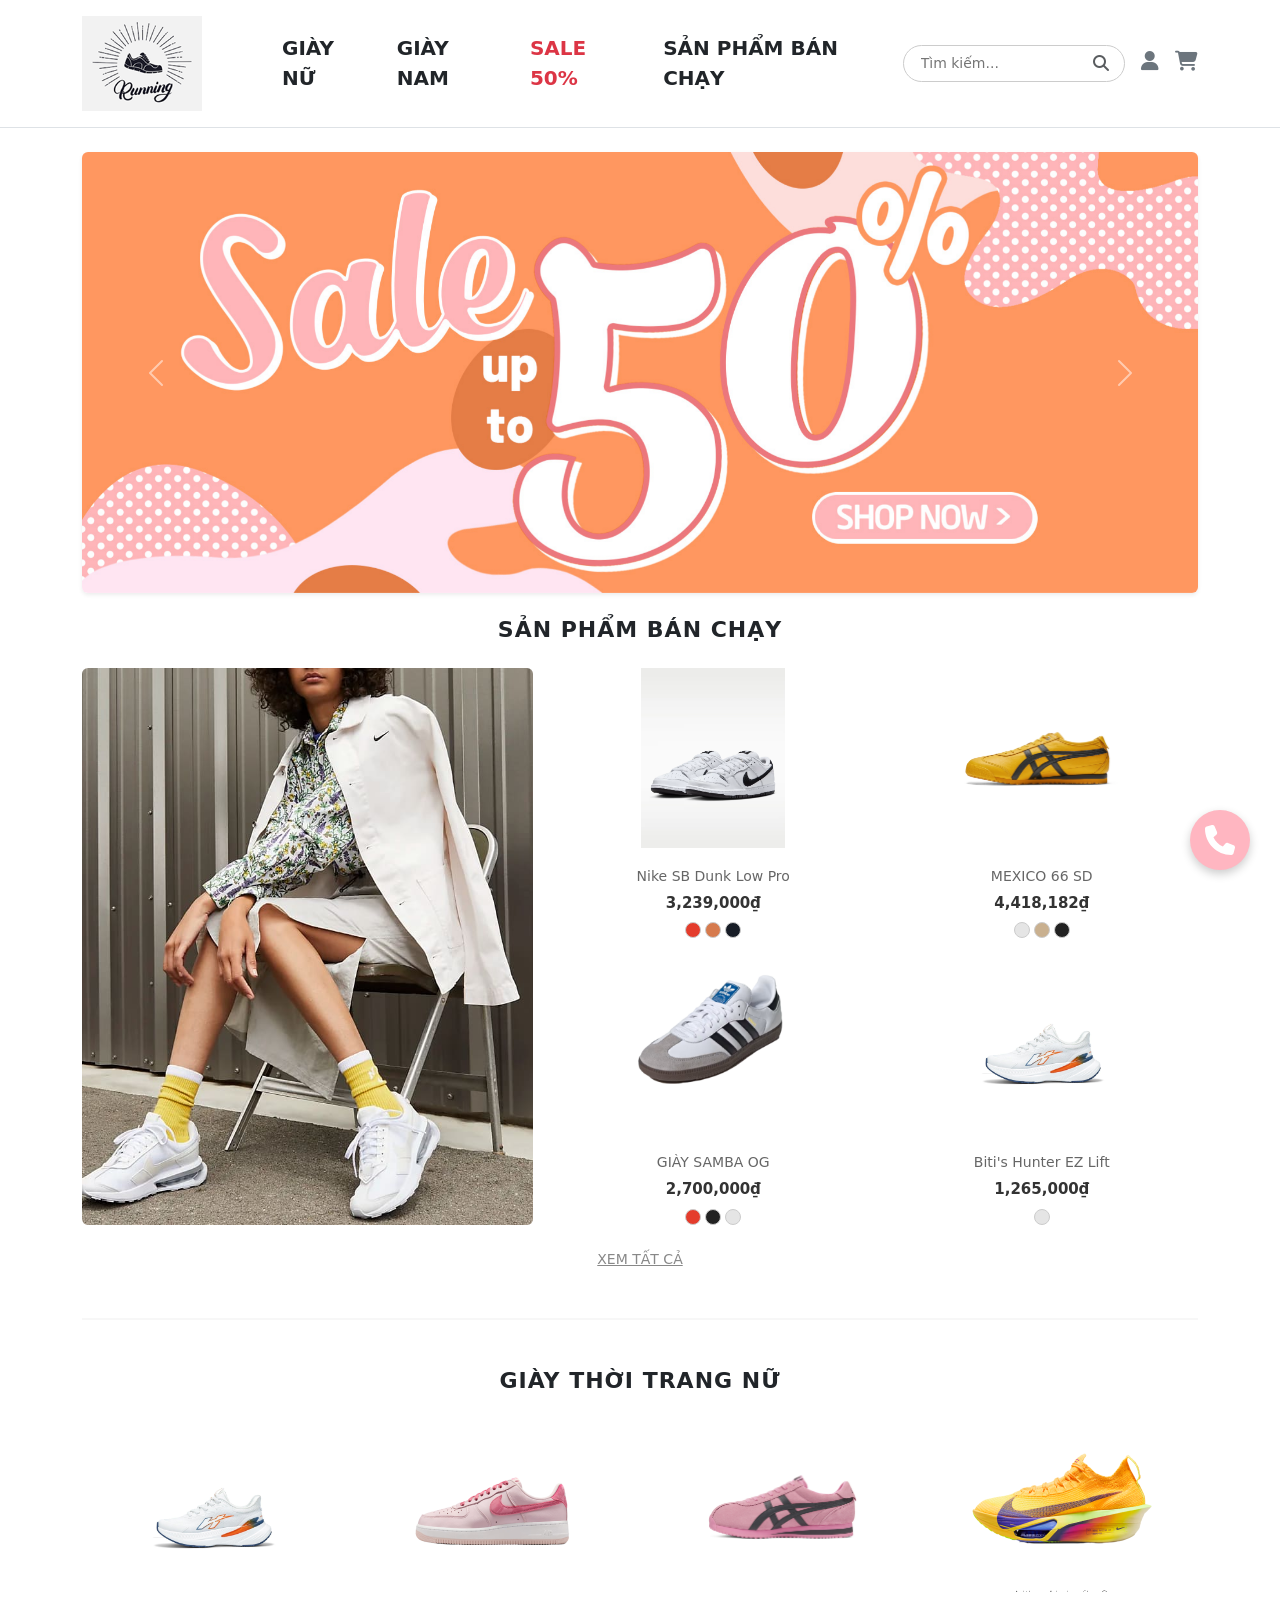
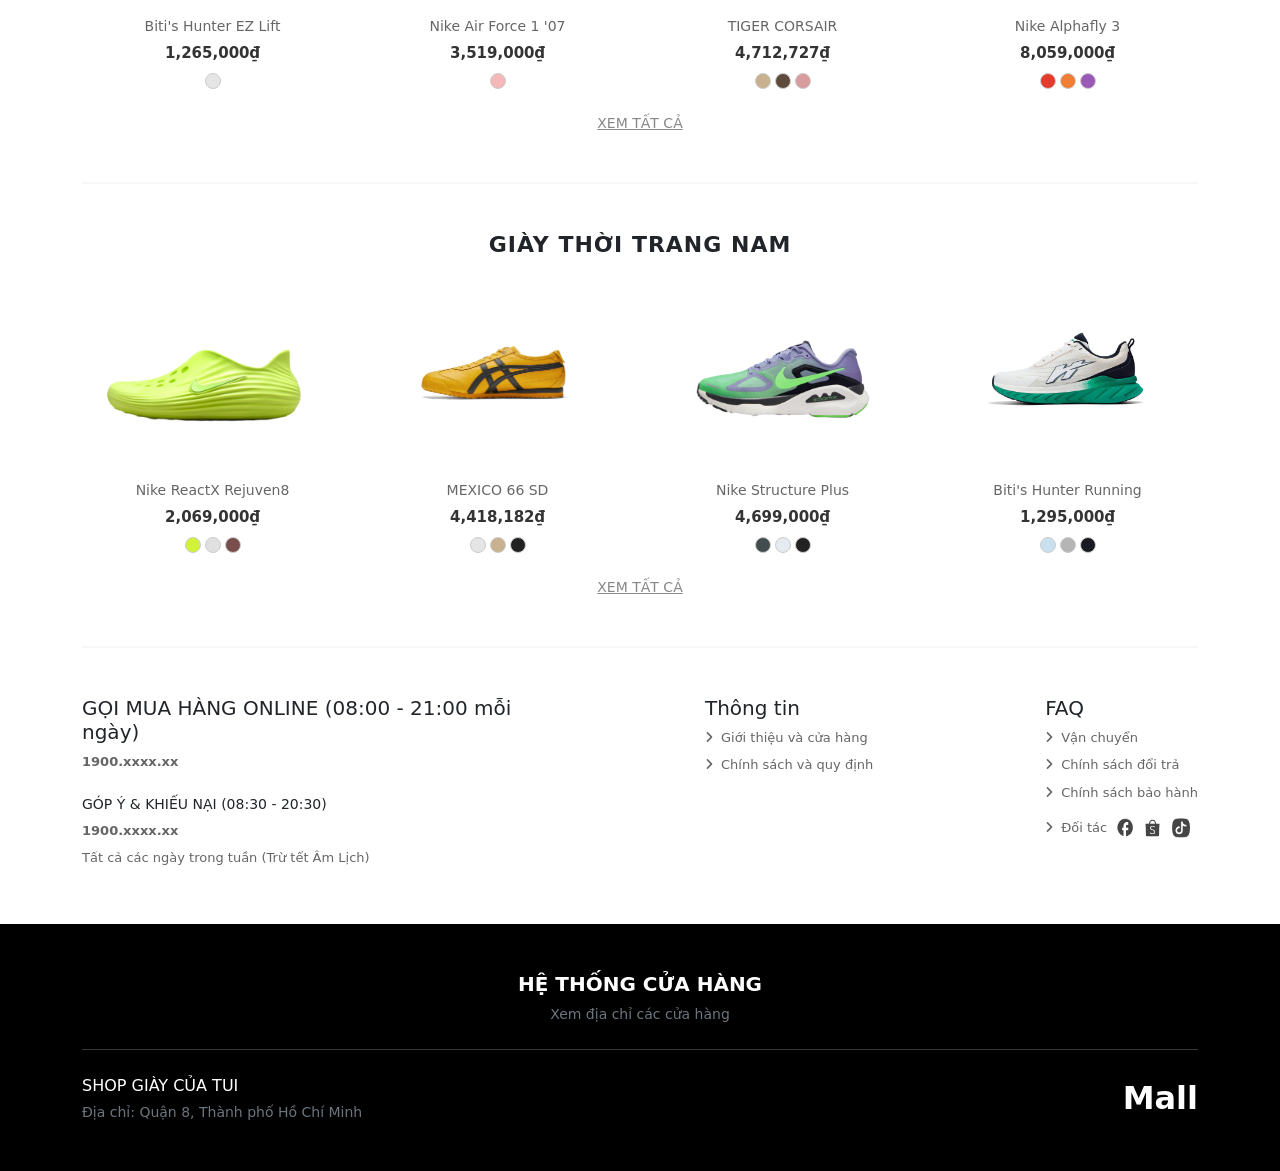
==== commit f555e931: "merge: xử lý xong conflict 3 file giao diện giày nữ với q-hoo" ====
--- a/Web bán giày/index.html
+++ b/Web bán giày/index.html
@@ -50,7 +50,6 @@
             background-size: cover;
             background-position: center;
             background-color: #f8c8d8;
-            /* Màu nền dự phòng nếu lỗi ảnh */
         }
 
         /* THÀNH PHẦN CHUNG */
@@ -104,7 +103,27 @@
             background-color: #ddd;
         }
 
-        /* FOOTER TÙY CHỈNH */
+        .product-card .color-dots {
+            display: flex;
+            justify-content: center;
+            gap: 4px;
+            margin-top: 8px;
+        }
+
+        .product-card .color-dots .color-dot {
+            width: 16px;
+            height: 16px;
+            border-radius: 50%;
+            border: 1px solid #ccc;
+            cursor: pointer;
+            transition: transform 0.2s;
+        }
+
+        .product-card .color-dots .color-dot:hover {
+            transform: scale(1.2);
+        }
+
+        /* FOOTER */
         .footer-col h4 {
             font-size: 14px;
         }
@@ -157,6 +176,98 @@
             height: 30px;
             fill: #fff;
         }
+
+        /* RESPONSIVE */
+        @media (max-width: 767.98px) {
+            header.container {
+                flex-direction: column !important;
+                gap: 15px;
+                text-align: center;
+            }
+
+            .nav-menu {
+                padding-left: 0 !important;
+            }
+
+            .nav-menu .top-nav {
+                flex-wrap: wrap;
+                justify-content: center;
+                gap: 15px !important;
+                font-size: 16px !important;
+            }
+
+            .nav-menu .bottom-nav {
+                font-size: 16px !important;
+            }
+
+            .search-box {
+                width: 100% !important;
+            }
+
+            .banner {
+                height: 250px !important;
+            }
+
+            .category-title,
+            .section-title {
+                font-size: 24px !important;
+            }
+
+            .product-card .img-wrapper {
+                height: 140px !important;
+            }
+
+            .product-name {
+                font-size: 13px !important;
+            }
+
+            .product-price {
+                font-size: 14px !important;
+            }
+
+            .login-box,
+            .account-banner {
+                padding: 40px 20px !important;
+            }
+
+            .login-box h1 {
+                font-size: 28px !important;
+            }
+
+            .benefits-box {
+                padding-left: 0 !important;
+                border-left: none !important;
+                border-top: 1px solid #ddd;
+                padding-top: 30px;
+                margin-top: 20px;
+            }
+
+            .footer-col {
+                text-align: center;
+                margin-bottom: 30px !important;
+            }
+
+            .social-row {
+                justify-content: center !important;
+            }
+
+            .footer-black-bottom {
+                flex-direction: column;
+                text-align: center !important;
+                gap: 20px;
+            }
+
+            .mall-section {
+                justify-content: center !important;
+            }
+        }
+
+        @media (max-width: 575.98px) {
+            .nav-menu .top-nav {
+                flex-direction: column;
+                gap: 10px !important;
+            }
+        }
     </style>
 </head>
 
@@ -206,14 +317,12 @@
 
                 <a href="dangky.html" class="text-secondary"><i class="fa fa-user fs-5 icon-action"
                         title="User"></i></a>
-                <a href="#" class="text-secondary"><i class="fa fa-shopping-cart fs-5 icon-action" title="Cart"></i></a>
-            </div>
-
+                <a href="cart.html" class="text-secondary"><i class="fa fa-shopping-cart fs-5 icon-action" title="Cart"></i></a>
+            </div>
         </div>
     </header>
 
     <div id="simpleBanner" class="carousel slide container my-4" data-bs-ride="carousel" data-bs-interval="3000">
-
         <div class="carousel-inner shadow-sm rounded">
             <div class="carousel-item active">
                 <img src="Image/sale.jpg" class="d-block w-100" alt="Banner 1">
@@ -225,12 +334,10 @@
                 <img src="Image/banner3.jpg" class="d-block w-100" alt="Banner 3">
             </div>
         </div>
-
         <button class="carousel-control-prev" type="button" data-bs-target="#simpleBanner" data-bs-slide="prev">
             <span class="carousel-control-prev-icon" aria-hidden="true"></span>
             <span class="visually-hidden">Previous</span>
         </button>
-
         <button class="carousel-control-next" type="button" data-bs-target="#simpleBanner" data-bs-slide="next">
             <span class="carousel-control-next-icon" aria-hidden="true"></span>
             <span class="visually-hidden">Next</span>
@@ -239,13 +346,11 @@
 
     <div class="container mb-5">
         <h1 class="section-title text-center text-uppercase fw-bold mb-4">SẢN PHẨM BÁN CHẠY</h1>
-
         <div class="row g-4 mb-4">
             <div class="col-lg-5">
                 <img src="Image/NGƯỜI MẪU.jpeg" alt="Model wearing shoes"
                     class="img-fluid w-100 h-100 object-fit-cover rounded">
             </div>
-
             <div class="col-lg-7">
                 <div class="row g-3">
                     <div class="col-6">
@@ -255,8 +360,10 @@
                             <div class="card-body p-0 mt-2">
                                 <div class="product-name">Nike SB Dunk Low Pro</div>
                                 <div class="product-price fw-bold">3,239,000₫</div>
-                                <div class="color-dots d-flex justify-content-center gap-1 mt-2">
-                                    <img src="" alt=""><img src="" alt="">
+                                <div class="color-dots">
+                                    <div class="color-dot" style="background-color: #e43c2c;"></div>
+                                    <div class="color-dot" style="background-color: #d67a4d;"></div>
+                                    <div class="color-dot" style="background-color: #171c26;"></div>
                                 </div>
                             </div>
                         </div>
@@ -268,20 +375,24 @@
                             <div class="card-body p-0 mt-2">
                                 <div class="product-name">MEXICO 66 SD</div>
                                 <div class="product-price fw-bold">4,418,182₫</div>
-                                <div class="color-dots d-flex justify-content-center gap-1 mt-2">
-                                    <img src="" alt=""><img src="" alt=""><img src="" alt="">
+                                <div class="color-dots">
+                                    <div class="color-dot" style="background-color: #e5e5e5;"></div>
+                                    <div class="color-dot" style="background-color: #c9b08f;"></div>
+                                    <div class="color-dot" style="background-color: #222;"></div>
                                 </div>
                             </div>
                         </div>
                     </div>
                     <div class="col-6">
                         <div class="card product-card border-0 text-center h-100">
-                            <div class="img-wrapper"><img src="Image/SAMBA OG.png" alt="Samba" class="img-fluid"></div>
+                            <div class="img-wrapper"><img src="Image/samba.png" alt="Samba" class="img-fluid"></div>
                             <div class="card-body p-0 mt-2">
                                 <div class="product-name">GIÀY SAMBA OG</div>
                                 <div class="product-price fw-bold">2,700,000₫</div>
-                                <div class="color-dots d-flex justify-content-center gap-1 mt-2">
-                                    <img src="" alt=""><img src="" alt=""><img src="" alt="">
+                                <div class="color-dots">
+                                    <div class="color-dot" style="background-color: #e43c2c;"></div>
+                                    <div class="color-dot" style="background-color: #222;"></div>
+                                    <div class="color-dot" style="background-color: #e5e5e5;"></div>
                                 </div>
                             </div>
                         </div>
@@ -293,8 +404,8 @@
                             <div class="card-body p-0 mt-2">
                                 <div class="product-name">Biti's Hunter EZ Lift</div>
                                 <div class="product-price fw-bold">1,265,000₫</div>
-                                <div class="color-dots d-flex justify-content-center gap-1 mt-2">
-                                    <img src="" alt="">
+                                <div class="color-dots">
+                                    <div class="color-dot" style="background-color: #e5e5e5;"></div>
                                 </div>
                             </div>
                         </div>
@@ -302,7 +413,6 @@
                 </div>
             </div>
         </div>
-
         <a href="banchay.html" class="view-all text-center d-block mb-5">XEM TẤT CẢ</a>
         <hr class="divider">
     </div>
@@ -316,17 +426,21 @@
                     <div class="card-body p-0 mt-2">
                         <div class="product-name">Biti's Hunter EZ Lift</div>
                         <div class="product-price fw-bold">1,265,000₫</div>
-                        <div class="color-dots d-flex justify-content-center mt-2"><img src=""></div>
-                    </div>
-                </div>
-            </div>
-            <div class="col-6 col-lg-3">
-                <div class="card product-card border-0 text-center h-100">
-                    <div class="img-wrapper"><img src="Image/Nike Air Force 1 '07.avif" class="img-fluid"></div>
+                        <div class="color-dots">
+                            <div class="color-dot" style="background-color: #e5e5e5;"></div>
+                        </div>
+                    </div>
+                </div>
+            </div>
+            <div class="col-6 col-lg-3">
+                <div class="card product-card border-0 text-center h-100">
+                    <div class="img-wrapper"><img src="Image/nike 107.png" class="img-fluid"></div>
                     <div class="card-body p-0 mt-2">
                         <div class="product-name">Nike Air Force 1 '07</div>
                         <div class="product-price fw-bold">3,519,000₫</div>
-                        <div class="color-dots d-flex justify-content-center mt-2"><img src=""></div>
+                        <div class="color-dots">
+                            <div class="color-dot" style="background-color: #f4b8b8;"></div>
+                        </div>
                     </div>
                 </div>
             </div>
@@ -336,20 +450,24 @@
                     <div class="card-body p-0 mt-2">
                         <div class="product-name">TIGER CORSAIR</div>
                         <div class="product-price fw-bold">4,712,727₫</div>
-                        <div class="color-dots d-flex justify-content-center gap-1 mt-2">
-                            <img src=""><img src=""><img src="">
-                        </div>
-                    </div>
-                </div>
-            </div>
-            <div class="col-6 col-lg-3">
-                <div class="card product-card border-0 text-center h-100">
-                    <div class="img-wrapper"><img src="Image/Nike Alphafly 3.avif" class="img-fluid"></div>
+                        <div class="color-dots">
+                            <div class="color-dot" style="background-color: #c9b08f;"></div>
+                            <div class="color-dot" style="background-color: #5e4b3c;"></div>
+                            <div class="color-dot" style="background-color: #d99c9c;"></div>
+                        </div>
+                    </div>
+                </div>
+            </div>
+            <div class="col-6 col-lg-3">
+                <div class="card product-card border-0 text-center h-100">
+                    <div class="img-wrapper"><img src="Image/nike alpha 3.png" class="img-fluid"></div>
                     <div class="card-body p-0 mt-2">
                         <div class="product-name">Nike Alphafly 3</div>
                         <div class="product-price fw-bold">8,059,000₫</div>
-                        <div class="color-dots d-flex justify-content-center gap-1 mt-2">
-                            <img src=""><img src=""><img src="">
+                        <div class="color-dots">
+                            <div class="color-dot" style="background-color: #e43c2c;"></div>
+                            <div class="color-dot" style="background-color: #f27d35;"></div>
+                            <div class="color-dot" style="background-color: #9b59b6;"></div>
                         </div>
                     </div>
                 </div>
@@ -364,12 +482,14 @@
         <div class="row g-4 mb-4">
             <div class="col-6 col-lg-3">
                 <div class="card product-card border-0 text-center h-100">
-                    <div class="img-wrapper"><img src="Image/Nike ReactX Rejuven8.avif" class="img-fluid"></div>
+                    <div class="img-wrapper"><img src="Image/nikereact 8.png" class="img-fluid"></div>
                     <div class="card-body p-0 mt-2">
                         <div class="product-name">Nike ReactX Rejuven8</div>
                         <div class="product-price fw-bold">2,069,000₫</div>
-                        <div class="color-dots d-flex justify-content-center gap-1 mt-2">
-                            <img src=""><img src=""><img src="">
+                        <div class="color-dots">
+                            <div class="color-dot" style="background-color: #d1f238;"></div>
+                            <div class="color-dot" style="background-color: #e0e0e0;"></div>
+                            <div class="color-dot" style="background-color: #7b4e4e;"></div>
                         </div>
                     </div>
                 </div>
@@ -380,20 +500,24 @@
                     <div class="card-body p-0 mt-2">
                         <div class="product-name">MEXICO 66 SD</div>
                         <div class="product-price fw-bold">4,418,182₫</div>
-                        <div class="color-dots d-flex justify-content-center gap-1 mt-2">
-                            <img src=""><img src=""><img src="">
-                        </div>
-                    </div>
-                </div>
-            </div>
-            <div class="col-6 col-lg-3">
-                <div class="card product-card border-0 text-center h-100">
-                    <div class="img-wrapper"><img src="Image/Nike Structure Plus.avif" class="img-fluid"></div>
+                        <div class="color-dots">
+                            <div class="color-dot" style="background-color: #e5e5e5;"></div>
+                            <div class="color-dot" style="background-color: #c9b08f;"></div>
+                            <div class="color-dot" style="background-color: #222;"></div>
+                        </div>
+                    </div>
+                </div>
+            </div>
+            <div class="col-6 col-lg-3">
+                <div class="card product-card border-0 text-center h-100">
+                    <div class="img-wrapper"><img src="Image/nike plus.png" class="img-fluid"></div>
                     <div class="card-body p-0 mt-2">
                         <div class="product-name">Nike Structure Plus</div>
                         <div class="product-price fw-bold">4,699,000₫</div>
-                        <div class="color-dots d-flex justify-content-center gap-1 mt-2">
-                            <img src=""><img src=""><img src="">
+                        <div class="color-dots">
+                            <div class="color-dot" style="background-color: #434d4f;"></div>
+                            <div class="color-dot" style="background-color: #e4ebf1;"></div>
+                            <div class="color-dot" style="background-color: #222;"></div>
                         </div>
                     </div>
                 </div>
@@ -404,8 +528,10 @@
                     <div class="card-body p-0 mt-2">
                         <div class="product-name">Biti's Hunter Running</div>
                         <div class="product-price fw-bold">1,295,000₫</div>
-                        <div class="color-dots d-flex justify-content-center gap-1 mt-2">
-                            <img src=""><img src=""><img src="">
+                        <div class="color-dots">
+                            <div class="color-dot" style="background-color: #c9e0ef;"></div>
+                            <div class="color-dot" style="background-color: #b5b5b5;"></div>
+                            <div class="color-dot" style="background-color: #1a1a24;"></div>
                         </div>
                     </div>
                 </div>
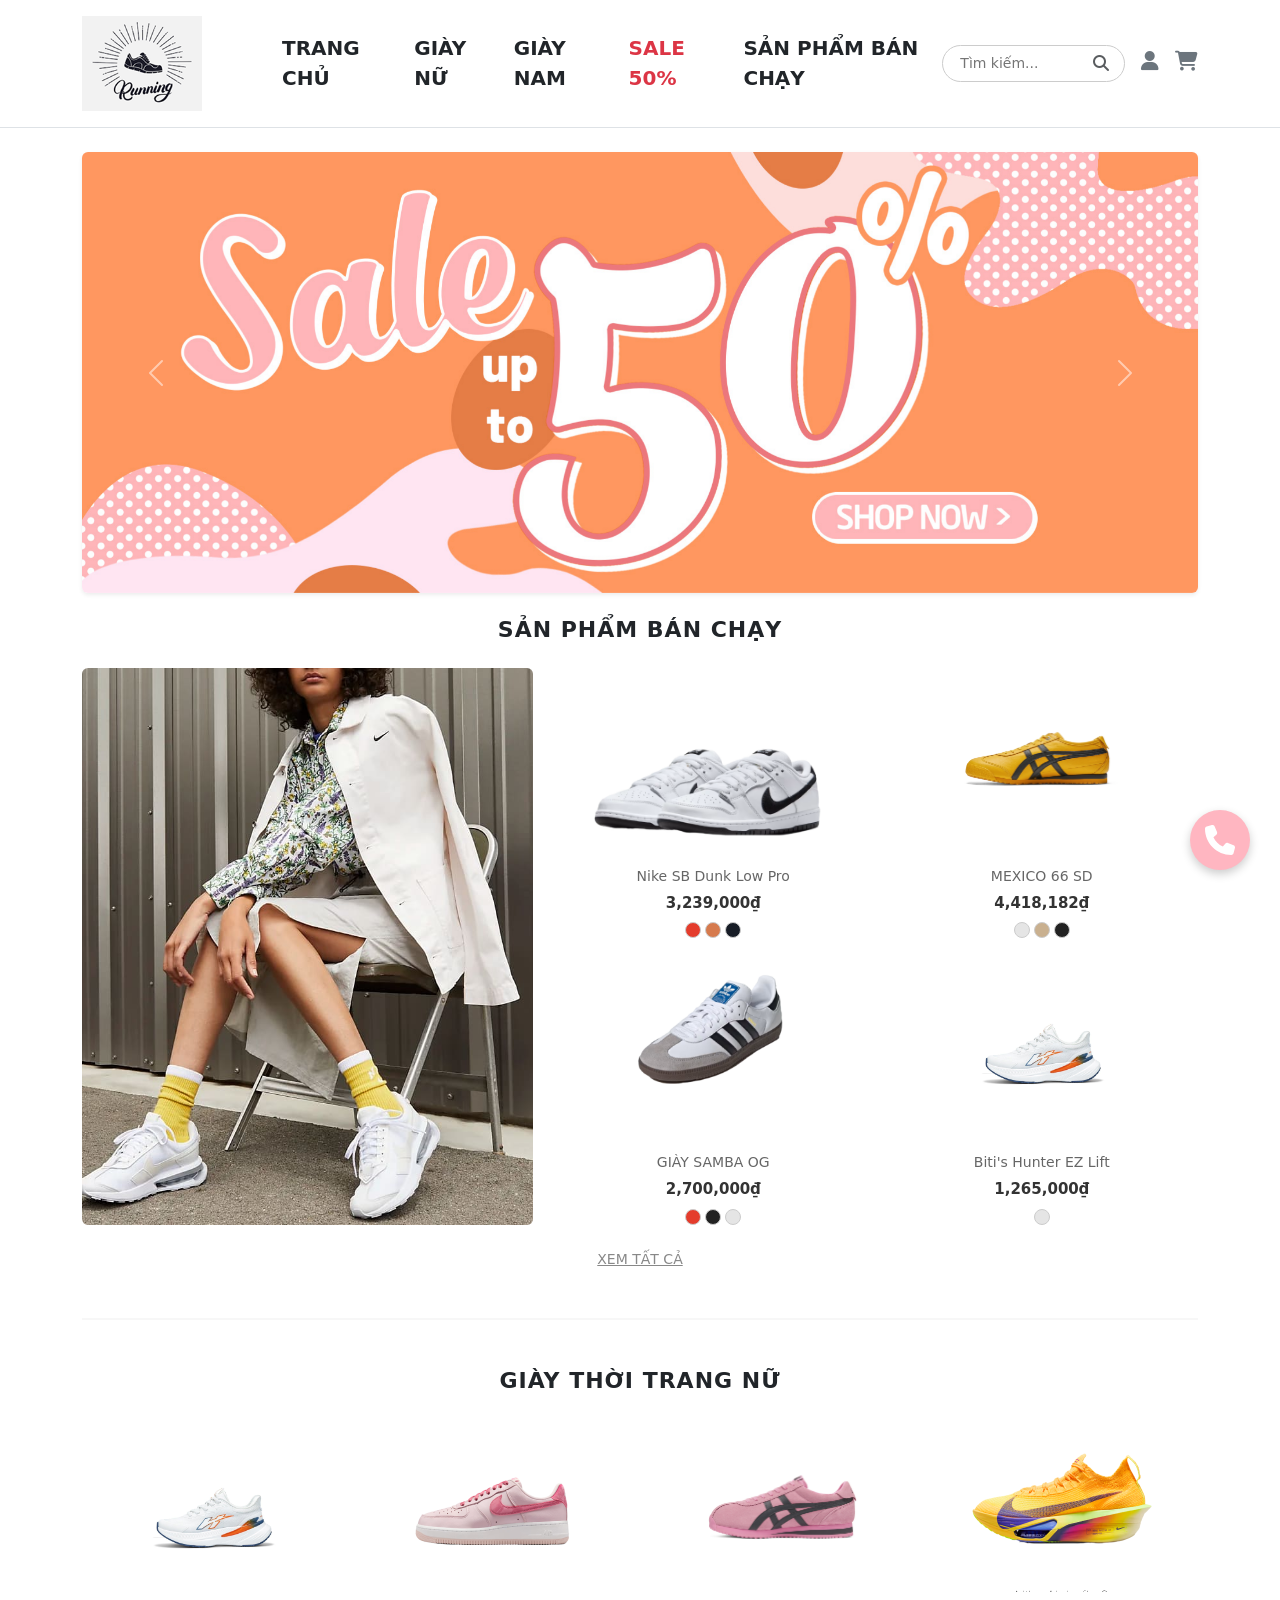
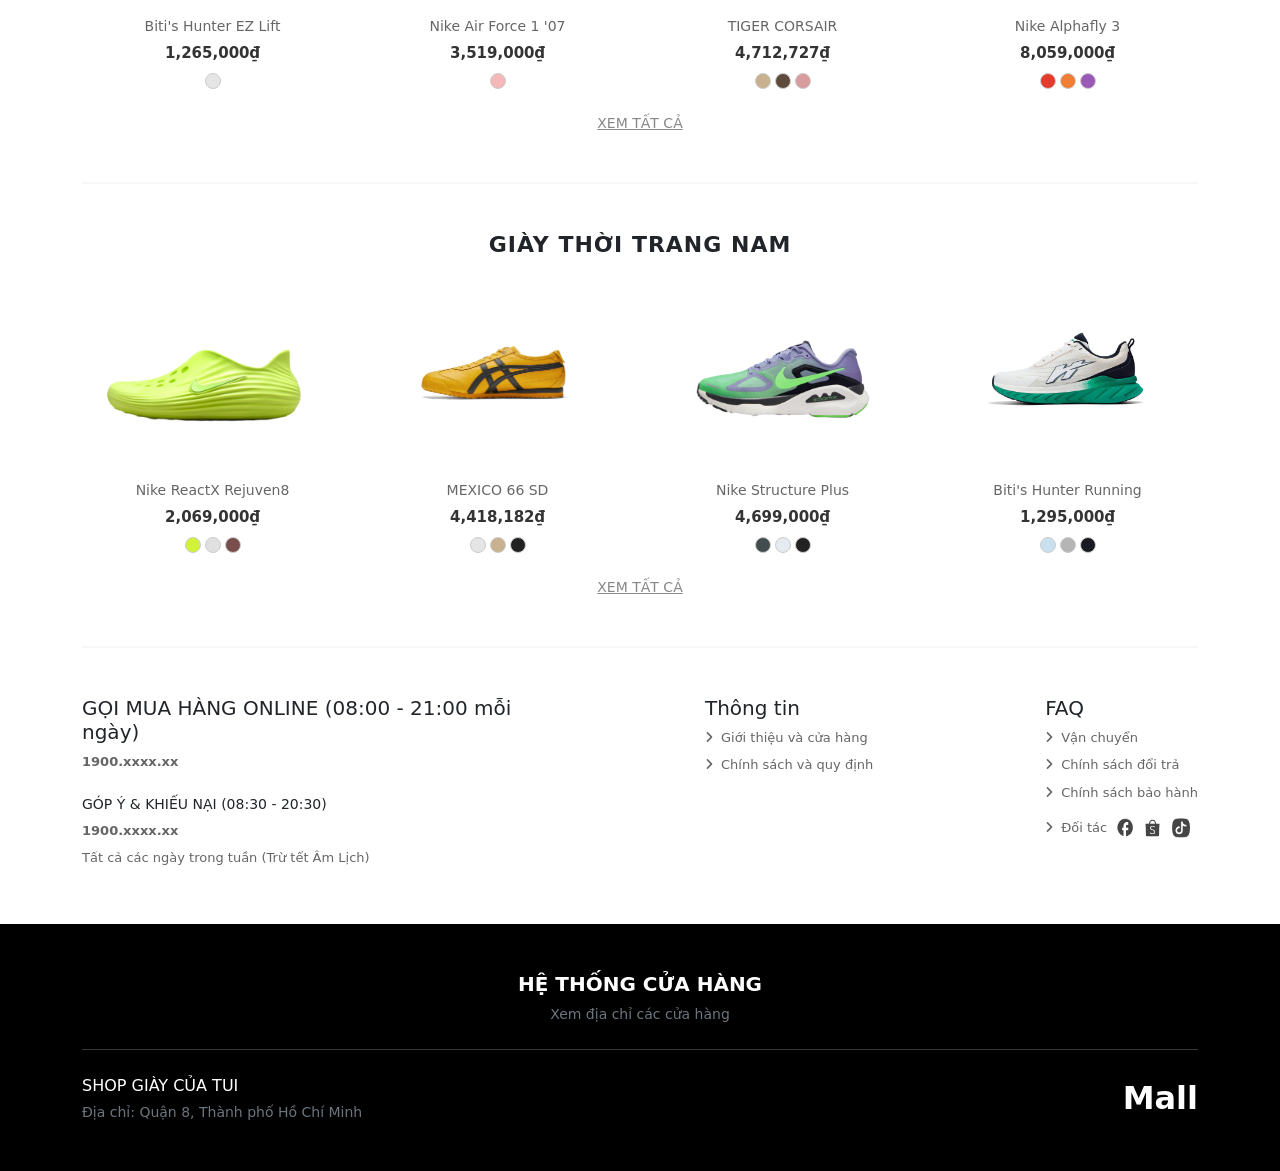
==== commit abc0ee19: "sua bo loc all file" ====
--- a/Web bán giày/index.html
+++ b/Web bán giày/index.html
@@ -296,11 +296,11 @@
                     <div
                         class="nav-menu d-flex flex-column flex-lg-row gap-3 gap-lg-4 flex-grow-1 justify-content-center align-items-start align-items-lg-center w-100">
                         <div class="d-flex flex-column flex-lg-row gap-3 gap-lg-4 fs-5 text-uppercase fw-semibold">
+                            <a href="index.html" class="nav-link">TRANG CHỦ</a>
+
                             <a href="giaynu.html" class="nav-link">GIÀY NỮ</a>
                             <a href="giaynam.html" class="nav-link">GIÀY NAM</a>
                             <a href="sale.html" class="nav-link text-danger">SALE 50%</a>
-                        </div>
-                        <div class="fs-5 text-uppercase fw-semibold mt-2 mt-lg-0">
                             <a href="banchay.html" class="nav-link">SẢN PHẨM BÁN CHẠY</a>
                         </div>
                     </div>
@@ -315,9 +315,9 @@
                     <i class="fa fa-search text-muted"></i>
                 </div>
 
-                <a href="dangky.html" class="text-secondary"><i class="fa fa-user fs-5 icon-action"
-                        title="User"></i></a>
-                <a href="cart.html" class="text-secondary"><i class="fa fa-shopping-cart fs-5 icon-action" title="Cart"></i></a>
+                <a href="login.html" class="text-secondary"><i class="fa fa-user fs-5 icon-action" title="User"></i></a>
+                <a href="cart.html" class="text-secondary"><i class="fa fa-shopping-cart fs-5 icon-action"
+                        title="Cart"></i></a>
             </div>
         </div>
     </header>
@@ -355,10 +355,11 @@
                 <div class="row g-3">
                     <div class="col-6">
                         <div class="card product-card border-0 text-center h-100">
-                            <div class="img-wrapper"><img src="Image/Nike SB Dunk Low Pro.avif" alt="Nike SB"
-                                    class="img-fluid"></div>
+                            <div class="img-wrapper"><img src="Image/duck low.png" alt="Nike SB" class="img-fluid">
+                            </div>
                             <div class="card-body p-0 mt-2">
                                 <div class="product-name">Nike SB Dunk Low Pro</div>
+
                                 <div class="product-price fw-bold">3,239,000₫</div>
                                 <div class="color-dots">
                                     <div class="color-dot" style="background-color: #e43c2c;"></div>
